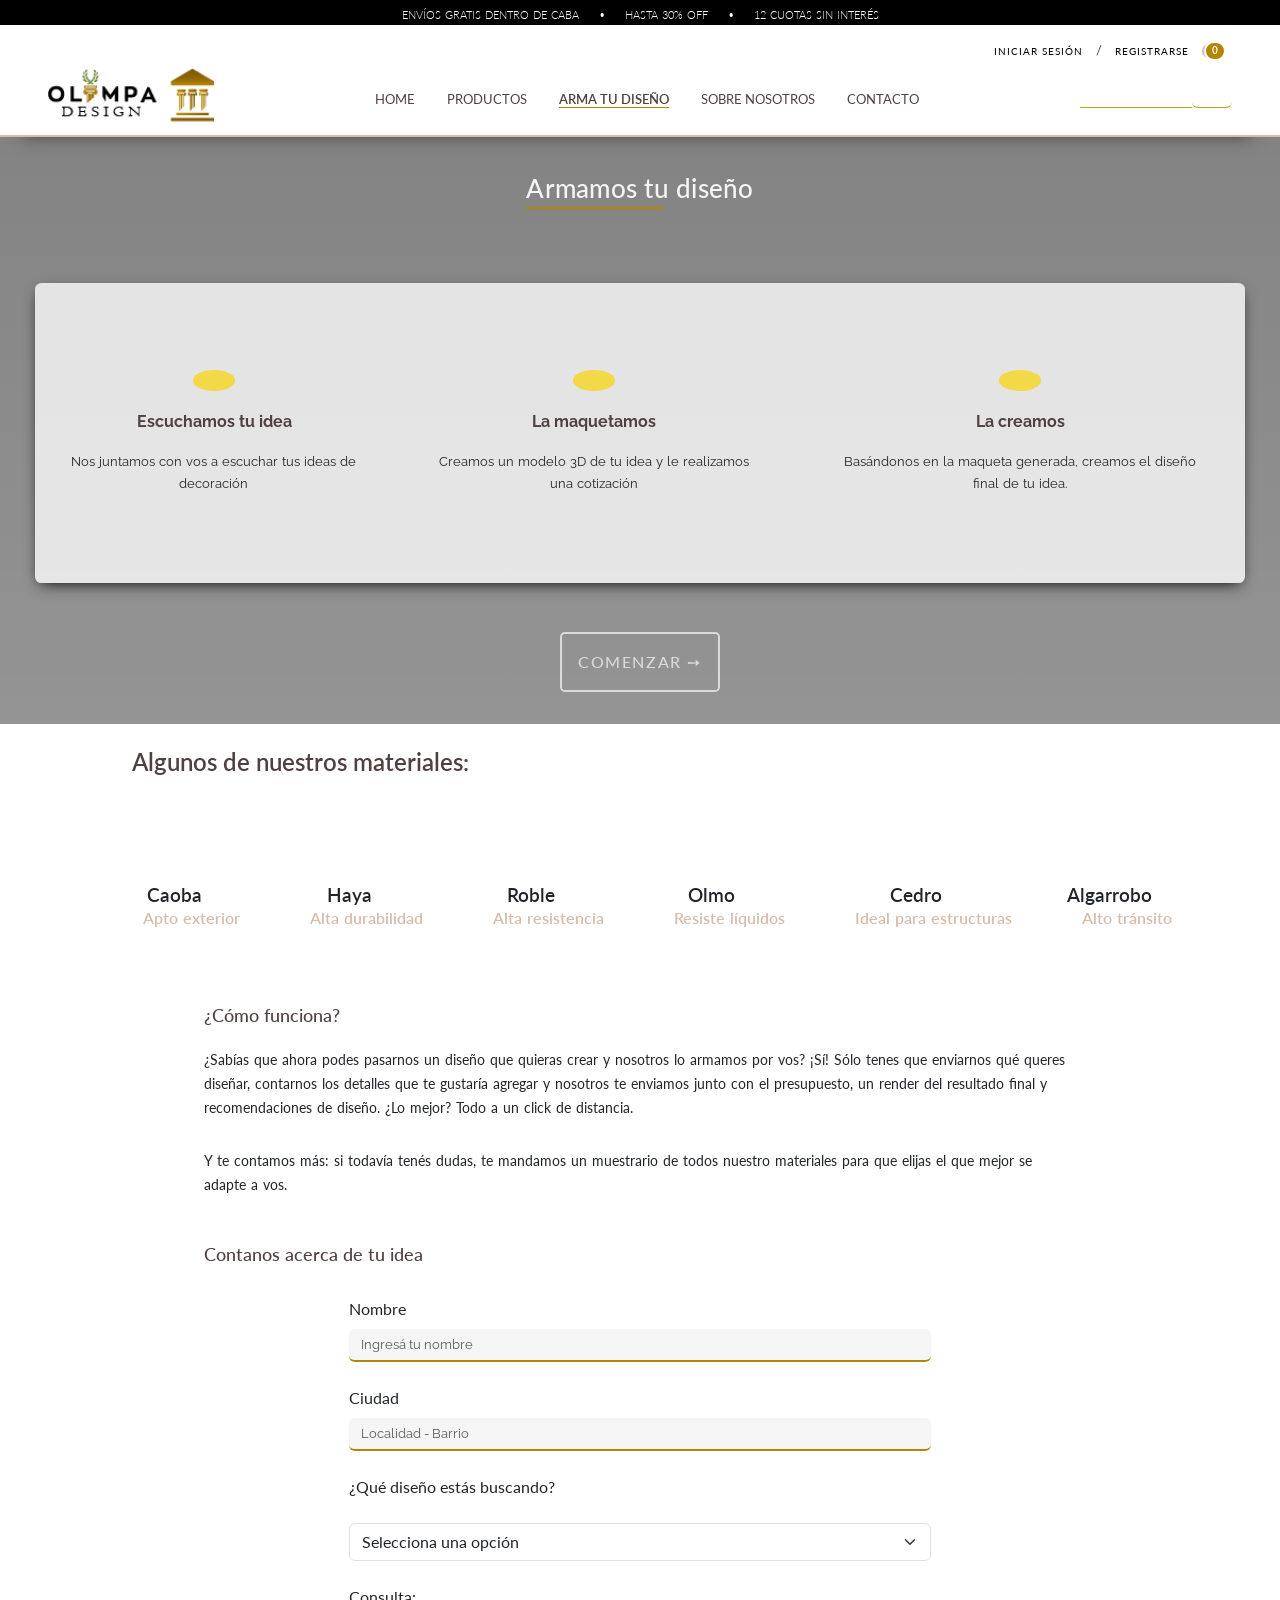
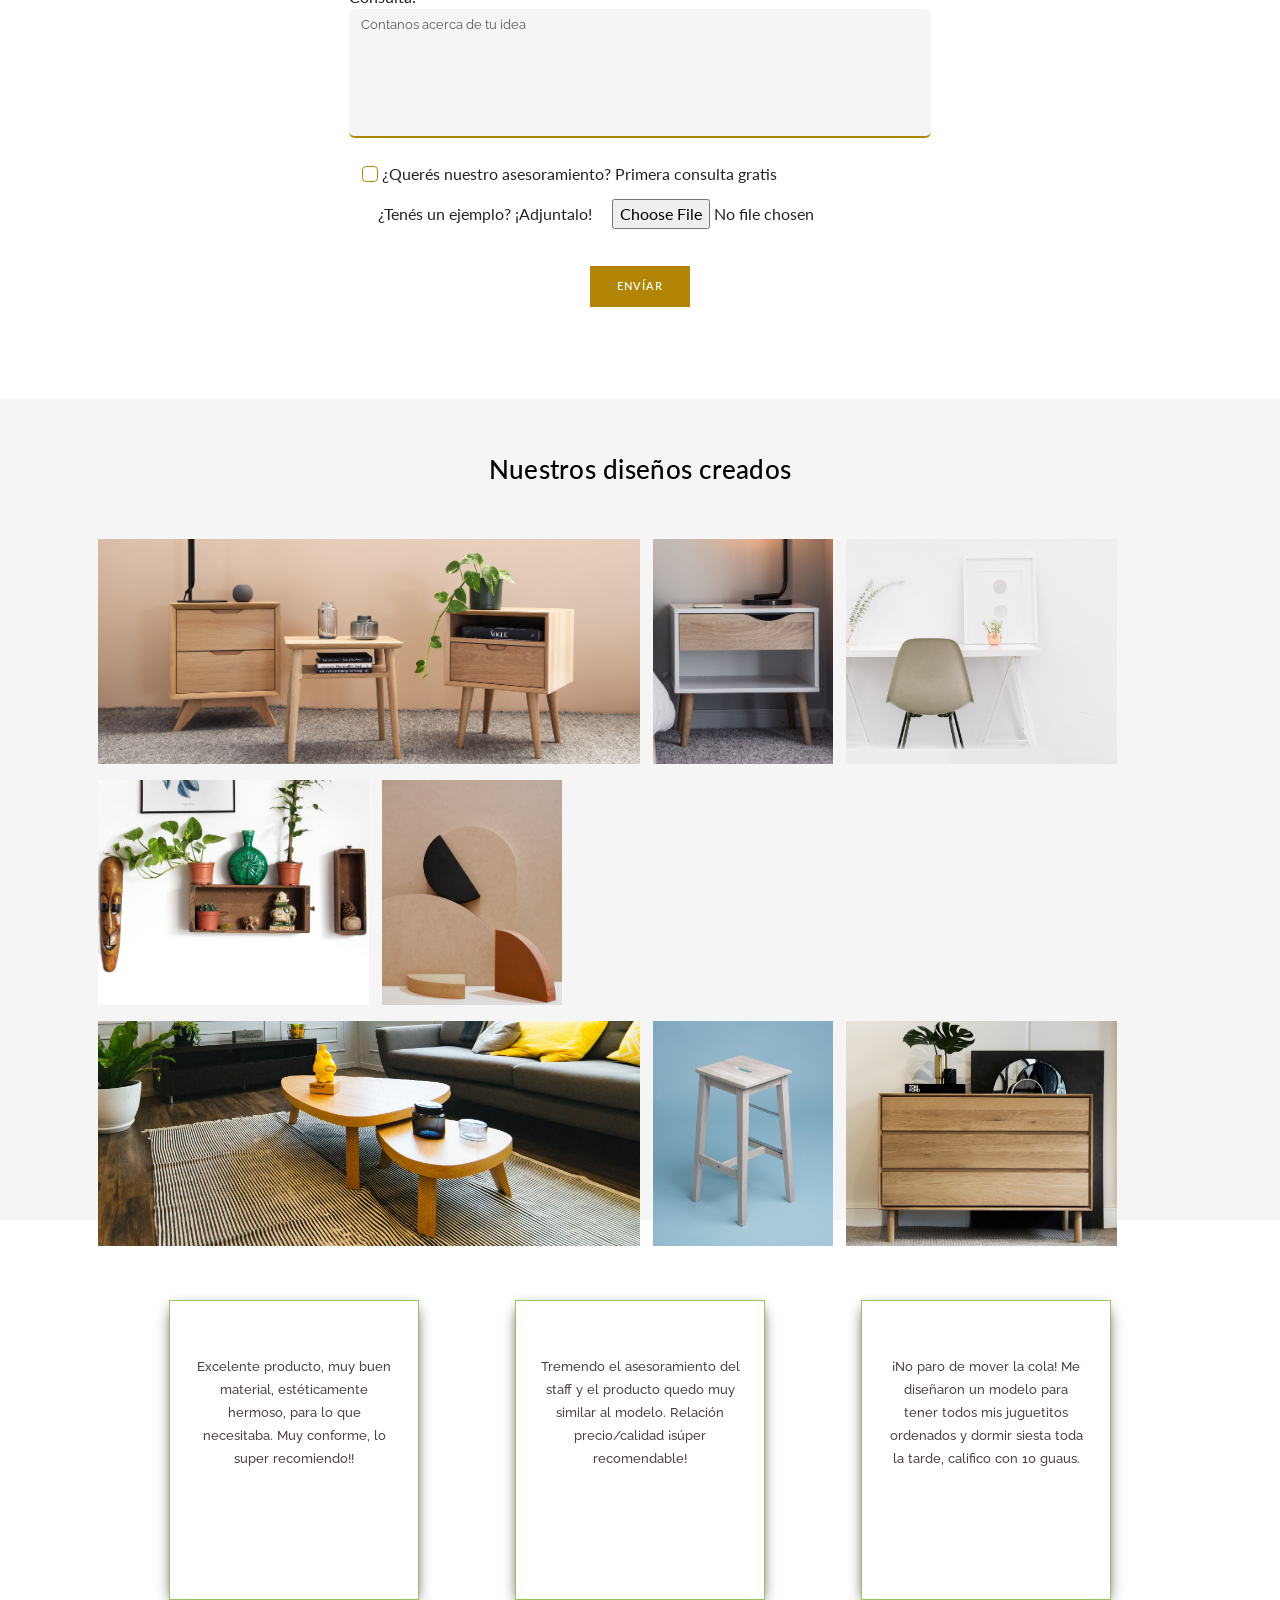
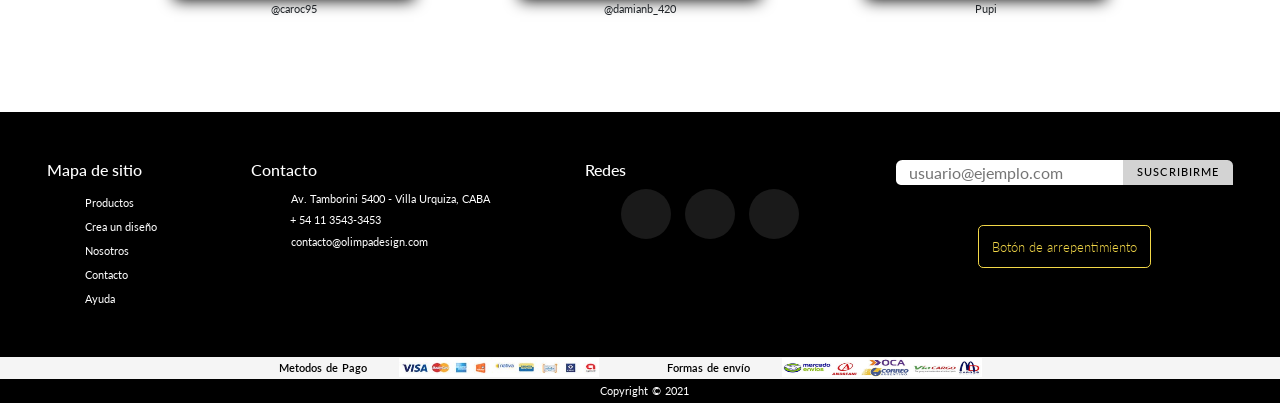
==== diseno.html @ 7f8022eb "creacion de repositorio" ====
<!DOCTYPE html>
<html lang="es">
<head>
    <meta charset="UTF-8">
    <meta http-equiv="X-UA-Compatible" content="IE=edge">

    <!-- Responsive -->
    <meta name="viewport" content="width=device-width, initial-scale=1">

    <!-- Title, description & SEO -->
    <title>Olimpa Design - Armá Tú Diseño</title>
    <link rel="icon" href="Images/icon.png">
    <meta name="description" content="Somos Olimpa Design, un emprendimiento dónde fabricamos muebles de diseño y decoración con distintos tipos de maderas. ¡Te asesoramos en la creación de espacios! ">
    <meta name="keywords" content="Decoración, muebles, hogar, diseño de interior, madera">

    <!-- CDNs, Icons, Emojis & JS -->
    <link href="https://cdn.jsdelivr.net/npm/bootstrap@5.0.2/dist/css/bootstrap.min.css" rel="stylesheet" integrity="sha384-EVSTQN3/azprG1Anm3QDgpJLIm9Nao0Yz1ztcQTwFspd3yD65VohhpuuCOmLASjC" crossorigin="anonymous">
    <script src="https://code.iconify.design/1/1.0.7/iconify.min.js"></script>
    <script src="https://use.fontawesome.com/249a6a1c93.js"></script>
    <link href="https://afeld.github.io/emoji-css/emoji.css" rel="stylesheet">

    <!-- CSS -->
    <link rel="stylesheet" href="css/main.css">
</head>

<body>

    <!-- HEADER -->
    <div class="scroll">
        <div class="banner banner__header">
            <i class="em em-zap" aria-role="presentation" aria-label="HIGH VOLTAGE SIGN"></i>
            <p><span>Envíos gratis dentro de CABA &nbsp &nbsp  •</span> &nbsp &nbsp Hasta 30% off  &nbsp &nbsp • &nbsp &nbsp  12 cuotas sin interés</p>
            <i class="em em-zap" aria-role="presentation" aria-label="HIGH VOLTAGE SIGN"></i>
        </div>
            <div>
                <div class="register__container banner__header">
                    <div class="registro">
                        <ul>
                            <li>
                                <a href="#" class="cuenta">Iniciar Sesión</a>
                            </li>
                            <li>
                                <span>/</span>
                            </li>
                            <li>
                                <a href="#" class="cuenta">Registrarse</a>
                            </li>
                            <li type="button" class="registro__button position-relative">
                                <div class="compras"> 
                                    <a href="404.html"><span class="iconify icon__cart" data-icon="fluent:cart-16-regular" data-inline="false"></span></a>
                                </div>
                                <span class="registro__badge badge rounded-pill badge__cart">
                                    0
                                </span>
                            </li>
                        </ul>
                    </div>
                </div>
            </div>
    </div> 
    
    <header> 
            <nav class="nav">
                <div class="menu--small">
                    <ul class="menu__list--sm">
                            <div class="hamburger__menu">
                                <input type="checkbox" class="toggler">
                                <div class="hamburger"><div></div></div>
                                <div class="menu">
                                    <div>
                                    <div>
                                        <ul>
                                        <li><a href="index.html">Home</a></li>
                                        <li><a href="productos.html">Productos</a></li>
                                        <li><a href="diseno.html">Armá tu diseño</a></li>
                                        <li><a href="sobrenosotros.html">Sobre Nosotros</a></li>
                                        <li><a href="contacto.html">Contacto</a></li>
                                        </ul>
                                    </div>
                                    </div>
                                </div>
                            </div>
                        <li>
                            <a href="index.html"><img src="images/logo.png" alt="Logo" class="logo"></a>
                        </li>
                        <li>
                            <ul class="menu__icons--end">
                                <li>
                                    <span class="iconify icon__search--ms icon" data-icon="feather:search" data-inline="false"></span>
                                </li>
                                <li>
                                    <a href="#"><span class="iconify icon__cart icon" data-icon="fluent:cart-16-regular" data-inline="false"></span></a>
                                </li>
                            </ul>
                        </li>
                    </ul>
                </div>
    
                <div class="menu--large">
                    <div class="menu__pages">
                        <div class="logo">
                            <a href="index.html"><img src="images/logo.png" alt="Logo" id="logo"></a>
                        </div>
                        <ul>
                            <li><a href="index.html">HOME</a></li>
                            <li class="submenu"><a href="productos.html">PRODUCTOS</a><span class="iconify arrow" data-icon="dashicons:arrow-down" data-inline="false"></span>
                                <ul class="submenu__pages">
                                    <li class="submenu--item"><a href="productos.html">Comedor</a></li>
                                    <li class="submenu--item"><a href="productos.html">Dormitorio</a></li>
                                    <li class="submenu--item"><a href="productos.html">Living</a></li>
                                    <li class="submenu--item"><a href="productos.html">Habitación</a></li>
                                    <li class="submenu--item"><a href="productos.html">Organizadores</a></li>
                                    <li class="submenu--item"><a href="productos.html">Decoración</a></li>
                                </ul></li>
                            </li>
                            <li><a href="diseno.html" class="menu__pages--active">ARMA TU DISEÑO</a></li>
                            <li><a href="sobrenosotros.html">SOBRE NOSOTROS</a>
                            <li><a href="contacto.html">CONTACTO</a></li>
                        </ul>
                        <div>
                            <form action="#" class="buscador">
                                <label for="buscador" hidden>Ingresa tu busqueda</label>
                                <input type="text" id="buscador" required>
                                <button type="submit" class="btn btn__forms">
                                    <span class="iconify icon__search" data-icon="feather:search" data-inline="false"></span>  
                                </button>
                            </form>
                        </div>
                    </div> 
                </div>  
            </nav>
    </header>   

<main>
    <!-- WHATSAPP ICON -->
    <a href="404.html"><span class="iconify whatsapp" data-icon="logos:whatsapp" data-inline="false" id="whatsapp"></span></a>

    <section class="diseno__section">
        <!-- <article class="armaTuDiseno">
            <i class="em em-heart_eyes_cat" aria-role="presentation" aria-label="SMILING CAT FACE WITH HEART-SHAPED EYES"></i> -->

            <!-- <i class="em em-tada" aria-role="presentation" aria-label="PARTY POPPER"></i> -->

        <article class="list__container">

            <h2>Armamos tu diseño</h2>
            <div class="list">
                <div class="list__card">
                    <div class="list__number"><span class="iconify" data-icon="icons8:idea"></span></div>
                    <h3>Escuchamos tu idea</h3>
                    <P>Nos juntamos con vos a escuchar tus ideas de decoración</P>
                </div>

                <div class="list__card">
                    <div class="list__number"><span class="iconify" data-icon="mdi:draw"></span></div>
                    <h3>La maquetamos</h3>
                    <p>Creamos un modelo 3D de tu idea y le realizamos una cotización</p>
                </div>

                <div class="list__card">
                    <div class="list__number"><span class="iconify" data-icon="jam:tools"></span></div>
                    <h3>La creamos</h3>
                    <p>Basándonos en la maqueta generada, creamos el diseño final de tu idea.</p>
                </div>
            </div>
            <a href="diseno.html" class="list__btn">Comenzar &#10137</a>
        </article>
        
        <!-- MATERIALES -->
        <article class="diseno__materiales">
            <div class="materiales__container">
                <h3>Algunos de nuestros materiales:</h3>
                <div class="maderas__container">
                    <div class="maderas__features">
                        <div class="madera" id="caoba"></div>
                        <p>Caoba</p>
                        <div class="features"><span class="iconify" data-icon="fluent:weather-hail-day-20-regular"></span><p>Apto exterior</p></div>
                    </div>

                    <div class="maderas__features">
                        <div class="madera" id="haya"></div>
                        <p>Haya</p>
                        <div class="features"><span class="iconify" data-icon="entypo:back-in-time"></span><p>Alta durabilidad</p></div>
                    </div>

                    <div class="maderas__features">
                        <div class="madera" id="roble"></div>
                        <p>Roble</p>
                        <div class="features"><span class="iconify" data-icon="carbon:windy-strong"></span><p>Alta resistencia</p></div>
                    </div>

                    <div class="maderas__features">
                        <div class="madera" id="olmo"></div>
                        <p>Olmo</p>
                        <div class="features"><span class="iconify" data-icon="mdi:water-check-outline"></span><p>Resiste líquidos</p></div>
                    </div>

                    <div class="maderas__features">
                        <div class="madera" id="cedro"></div>
                        <p>Cedro</p>
                        <div class="features"><span class="iconify" data-icon="ic:twotone-construction"></span><p>Ideal para estructuras</p></div>
                    </div>

                    <div class="maderas__features">
                        <div class="madera" id="algarrobo"></div>
                        <p>Algarrobo</p>
                        <div class="features"><span class="iconify" data-icon="ri:footprint-line"></span><p>Alto tránsito</p></div>
                    </div>
                </div>
            </div>
        </article>
        
        <!-- FORM -->
        <article class="diseno__article container-sm">
            <h3>¿Cómo funciona?</h3>
            <p>¿Sabías que ahora podes pasarnos un diseño que quieras crear y nosotros lo armamos por vos? ¡Sí! Sólo tenes que enviarnos qué queres diseñar, contarnos los detalles que te gustaría agregar y nosotros te enviamos junto con el presupuesto, un render del resultado final y recomendaciones de diseño. ¿Lo mejor? Todo a un click de distancia.</p>

            <p>Y te contamos más: si todavía tenés dudas, te mandamos un muestrario de todos nuestro materiales para que elijas el que mejor se adapte a vos.</p>

            <form class="diseno__form">
                <h3>Contanos acerca de tu idea</h3>
                <div class="diseno__container col-8">
                    <label for="nombre" class="diseno__label form-label">Nombre</label>
                    <input type="text" class="diseno__input form-control" id="nombre" placeholder="Ingresá tu nombre"> 
                </div>

                <div class="diseno__container col-8">
                    <label for="inputCity" class="diseno__label form-label">Ciudad</label>
                    <input type="text" class="diseno__input form-control" id="inputCity" placeholder="Localidad - Barrio">
                </div>

                <div class="diseno__container col-8">
                    ¿Qué diseño estás buscando?<br>
                    <!-- DESPLEGABLE -->
                    <label for="diseno" class="diseno__label form-label"></label>
                    <select name="diseno" class="form-select" id="select" > 
                        <option value="No" disabled selected>Selecciona una opción</option>
                        <option value="Mesa">Mesa</option>
                        <option value="Biblioteca">Biblioteca</option>
                        <option value="Respaldo">Respaldo de cama</option>
                        <option value="Cama">Base de cama</option>
                        <option value="Barra">Barra</option>
                        <option value="Escritorio">Escritorio</option>
                        <option value="Zapatero">Zapatero</option>
                        <option value="Decoracion">Decoración</option>
                        <option value="Otros">Otros</option>
                    </select>
                </div>

                <div class="diseno__container col-8">
                <label for="consulta" class="form__label">Consulta:</label> 
                <textarea name="consulta" class="diseno__input form-control" id="consulta" cols="4" rows="6" placeholder="Contanos acerca de tu idea"></textarea>
                </div>

                <div class="container__check">
                    <input class="diseno__check form-check-input" type="checkbox" id="gridCheck">
                    <label class="diseno__label form-check-label" for="gridCheck">
                        ¿Querés nuestro asesoramiento? Primera consulta gratis
                    </label> <br>
                    <label for="file" class="file">¿Tenés un ejemplo? ¡Adjuntalo!</label>
                    <input type="file" name="file" id="file" />
                    </label>
                </div>
                <button type="submit" class="btn__form">Envíar</button>
            </form>
        </article>

        <!-- GALERIA DE DISEÑOS -->
        <article class="design__gallery">
            <div class="container">
                <h2>Nuestros diseños creados</h2>
                <div class="row">
                    <div class="col-6 coldiseno" id="coldiseno1"> <a href="https://www.instagram.com/olimpa.design/">Ver proyecto</a></div>
                    <div class="col-2 coldiseno" id="coldiseno2"><a href="https://www.instagram.com/olimpa.design/">Ver proyecto</a></div>
                    <div class="col-3 coldiseno" id="coldiseno3"><a href="https://www.instagram.com/olimpa.design/">Ver proyecto</a></div>
                </div>
                <div class="row">
                    <div class="col-3 coldiseno" id="coldiseno4"><a href="https://www.instagram.com/olimpa.design/">Ver proyecto</a></div>
                    <div class="col-2 coldiseno" id="coldiseno5"><a href="https://www.instagram.com/olimpa.design/">Ver proyecto</a></div>
                    <div class="col-6 coldiseno" id="coldiseno6"><a href="https://www.instagram.com/olimpa.design/">Ver proyecto</a></div>
                </div>
                <div class="row">
                    <div class="col-6 coldiseno" id="coldiseno7"><a href="https://www.instagram.com/olimpa.design/">Ver proyecto</a></div>
                    <div class="col-2 coldiseno" id="coldiseno8"><a href="https://www.instagram.com/olimpa.design/">Ver proyecto</a></div>
                    <div class="col-3 coldiseno" id="coldiseno9"><a href="https://www.instagram.com/olimpa.design/">Ver proyecto</a></div>
                </div>
            </div>
        </article>

        <!-- TESTIMONIALS -->
        <div class="testimonials">
            <div class="testimonials__container">
                <span class="icon fa fa-quote-left"></span>
                <p class="testimonials__description">
                    Excelente producto, muy buen material, estéticamente hermoso, para lo que necesitaba. Muy conforme, lo super recomiendo!!
                </p>
                <div class="testimonials__content testimonial-content">
                    <div class="pic"><img src="https://images.unsplash.com/photo-1503185912284-5271ff81b9a8?ixid=MnwxMjA3fDB8MHxwaG90by1wYWdlfHx8fGVufDB8fHx8&ixlib=rb-1.2.1&auto=format&fit=crop&w=334&q=80" alt=""></div>
                    <p class="testimonials__title">@caroc95</p>
                </div>
            </div>

            <div class="testimonials__container">
                <span class="icon fa fa-quote-left"></span>
                <p class="testimonials__description">
                    Tremendo el asesoramiento del staff y el producto quedo muy similar al modelo. Relación precio/calidad ¡súper recomendable!
                </p>
                <div class="testimonials__content testimonial-content">
                    <div class="pic"><img src="https://images.unsplash.com/photo-1541647376583-8934aaf3448a?ixid=MnwxMjA3fDB8MHxzZWFyY2h8MTF8fHByb2ZpbGUlMjBwaG90b3xlbnwwfHwwfHw%3D&ixlib=rb-1.2.1&w=1000&q=80" alt=""></div>
                    <p class="testimonials__title">@damianb_420</p>
                </div>
            </div>

            <div class="testimonials__container">
                <span class="icon fa fa-quote-left"></span>
                <p class="testimonials__description">
                    ¡No paro de mover la cola! Me diseñaron un modelo para tener todos mis juguetitos ordenados y dormir siesta toda la tarde, califico con 10 guaus.
                </p>
                <div class="testimonials__content testimonial-content">
                    <div class="pic"><img src="https://images.unsplash.com/photo-1556229174-5e42a09e45af?ixid=MnwxMjA3fDB8MHxwaG90by1wYWdlfHx8fGVufDB8fHx8&ixlib=rb-1.2.1&auto=format&fit=crop&w=343&q=80" alt=""></div>
                    <p class="testimonials__title">Pupi</p>
                </div>
            </div>
        </div>
    </section>

    
</main>

<footer>
    <section class="footer">
        <div class="footer__subscription">
            <div class="footer__form">
                <label for="newsletter" hidden>Deja tu mail para suscribirte</label>
                <input type="email" id="newsletter" required placeholder="usuario@ejemplo.com">
                <button type="input" class="form__btn">Suscribirme</button>
            </div>
            <div class="arrepentimiento">
                <li><a href="404.html">Botón de arrepentimiento</a></li>
            </div>
        </div>
        
        <div class="redes">
            <h3>Redes</h3>
            <ul>
                <li><a href="https://www.facebook.com/Olimpiadesign/">
                    <span class="iconify redes__icon redes__icon--fb" data-icon="entypo-social:facebook" data-inline="false"></span>
                </a></li>
                <li><a href="https://www.instagram.com/olimpa.design/">
                    <span class="iconify redes__icon redes__icon--ig" data-icon="ant-design:instagram-filled" data-inline="false"></span>
                </a></li>
                <li><a href="https://ar.pinterest.com/olimpadesign"><span class="iconify redes__icon redes__icon--pn" data-icon="fa:pinterest-square" data-inline="false"></span></a></li>
            </ul>
        </div>
        
        <div class="contacto">
            <h3>Contacto</h3>
            <ul>
                <li><span class="iconify maps" data-icon="el:map-marker-alt"></span>Av. Tamborini 5400 - Villa Urquiza, CABA</li>
                <li><span class="iconify phone" data-icon="el:phone-alt"></span>+ 54 11 3543-3453</li> 
                <li><span class="iconify mail" data-icon="entypo:mail"></span>contacto@olimpadesign.com</li>  
            </ul>
        </div>
        
        <div class="mapa">
            <h3>Mapa de sitio</h3>
        
            <ul class="mapa__list">
                <li><span class="iconify chevron--right" data-icon="fa-solid:chevron-right"></span><a href="productos.html">Productos</a></li>
                <li><span class="iconify chevron--right" data-icon="fa-solid:chevron-right"></span><a href="diseno.html">Crea un diseño</a></li>
                <li><span class="iconify chevron--right" data-icon="fa-solid:chevron-right"></span><a href="sobrenosotros.html">Nosotros</a></li>
                <li><span class="iconify chevron--right" data-icon="fa-solid:chevron-right"></span><a href="contacto.html">Contacto</a></li>
                <li><span class="iconify chevron--right" data-icon="fa-solid:chevron-right"></span><a href="404.html">Ayuda</a></li>
            </ul>
        </div>
    </section>
    
    <div class="footer__payment">
        <p class="payment"> Metodos de Pago </p> 
        <img src="images/tarjetasfooter.png" alt="tarjetas" class="payment">
        <p class="ship"> Formas de envío </p>
        <img src="images/envio.jpg" alt="envios" class="ship">
    </div>
    
    <div class="copyright">
        <p>Copyright &copy; 2021</p>
    </div>
</footer>

</body>
</html>
---- css/main.css ----
@charset "UTF-8";
@import url("https://fonts.googleapis.com/css2?family=Raleway:wght@200;0,500;0,600;0,700&display=swap");
@import url("https://fonts.googleapis.com/css2?family=Lato:ital,wght@0,100;0,300;0,400;0,700;0,900;1,300&display=swap");
/* LETRAS */
/* COLORES */
/* CAROUSEL */
#slider {
  overflow: hidden;
}

#slider .carousel-indicators {
  top: 100%;
  transform: translateY(-100%);
}

#slider .figure {
  position: relative;
  width: 500%;
  margin: 0;
  left: -0%;
  animation: 20s slider infinite;
}

#slider .figure #carousel1 {
  width: 20%;
  float: left;
  height: 80vh;
  background: linear-gradient(rgba(0, 0, 0, 0.6), rgba(0, 0, 0, 0.8)), url(../images/carousel/carousel1.jpg) no-repeat center/cover;
}

#slider .figure #carousel1 h1 {
  font-size: 2.8vw;
  font-weight: 400;
  letter-spacing: .3rem;
  color: whitesmoke;
  position: absolute;
  top: 38%;
  left: 41%;
  transform: translateY(-50%) translateX(-50%);
  min-width: 80%;
}

#slider .figure #carousel1 p {
  color: whitesmoke;
  position: absolute;
  top: 25%;
  left: 41%;
  transform: translateY(-50%) translateX(-50%);
  min-width: 80%;
  font-size: .9rem;
  font-weight: 300;
  text-transform: uppercase;
  letter-spacing: .2rem;
  text-decoration: underline;
  text-underline-offset: .3em;
}

#slider .figure #carousel1 a, #slider .figure #carousel1 .register__container .registro ul li .compras, .register__container .registro ul li #slider .figure #carousel1 .compras {
  position: absolute;
  top: 73%;
  left: 9.7%;
  transform: translateY(-50%) translateX(-50%);
  margin-left: 1em;
  border-radius: .4em;
  text-shadow: 1px 1px 4px #000;
  line-height: 3.5em;
  width: 10em;
  height: 6em;
}

#slider .figure #carousel2 {
  width: 20%;
  float: left;
  height: 80vh;
  background: linear-gradient(rgba(0, 0, 0, 0.6), rgba(0, 0, 0, 0.7)), url(../images/carousel/carousel2.jpg) no-repeat center/cover;
}

#slider .figure #carousel2 h1 {
  font-size: 2.8vw;
  font-weight: 400;
  letter-spacing: .3rem;
  color: whitesmoke;
  position: absolute;
  top: 38%;
  left: 61%;
  transform: translateY(-50%) translateX(-50%);
  min-width: 80%;
}

#slider .figure #carousel2 p {
  color: whitesmoke;
  position: absolute;
  top: 25%;
  left: 61%;
  transform: translateY(-50%) translateX(-50%);
  min-width: 80%;
  font-size: .9rem;
  font-weight: 300;
  text-transform: uppercase;
  letter-spacing: .2rem;
  text-decoration: underline;
  text-underline-offset: .3em;
}

#slider .figure #carousel2 a, #slider .figure #carousel2 .register__container .registro ul li .compras, .register__container .registro ul li #slider .figure #carousel2 .compras {
  position: absolute;
  top: 73%;
  left: 29.7%;
  transform: translateY(-50%) translateX(-50%);
  margin-left: 1em;
  border-radius: .4em;
  text-shadow: 1px 1px 4px #000;
  line-height: 3.5em;
  width: 12em;
  height: 6em;
}

#slider .figure #carousel3 {
  width: 20%;
  float: left;
  height: 80vh;
  background: linear-gradient(rgba(0, 0, 0, 0.6), rgba(0, 0, 0, 0.7)), url(../images/carousel/carousel3.jpg) no-repeat center/cover;
}

#slider .figure #carousel3 h1 {
  font-size: 2.8vw;
  font-weight: 400;
  letter-spacing: .3rem;
  color: whitesmoke;
  position: absolute;
  top: 38%;
  left: 81%;
  transform: translateY(-50%) translateX(-50%);
  min-width: 80%;
}

#slider .figure #carousel3 p {
  color: whitesmoke;
  position: absolute;
  top: 25%;
  left: 81%;
  transform: translateY(-50%) translateX(-50%);
  min-width: 80%;
  font-size: .9rem;
  font-weight: 300;
  text-transform: uppercase;
  letter-spacing: .2rem;
  text-decoration: underline;
  text-underline-offset: .3em;
}

#slider .figure #carousel3 a, #slider .figure #carousel3 .register__container .registro ul li .compras, .register__container .registro ul li #slider .figure #carousel3 .compras {
  position: absolute;
  top: 73%;
  left: 49.7%;
  transform: translateY(-50%) translateX(-50%);
  margin-left: 1em;
  border-radius: .4em;
  text-shadow: 1px 1px 4px #000;
  line-height: 3.5em;
  width: 10em;
  height: 6em;
}

@keyframes slider {
  0% {
    left: 0;
  }
  20% {
    left: 0;
  }
  25% {
    left: -100%;
  }
  45% {
    left: -100%;
  }
  50% {
    left: -200%;
  }
  70% {
    left: -200%;
  }
}

/* HERO SMALL */
.hero--sm {
  position: relative;
  height: 60vh;
  background: linear-gradient(rgba(0, 0, 0, 0.5), rgba(0, 0, 0, 0.6)), url("../../images/cliente-diseno4.jpg") no-repeat center/cover;
  display: none;
}

.hero--sm h1 {
  font-size: 3.5vw;
  font-weight: 400;
  letter-spacing: .3rem;
  color: whitesmoke;
  position: absolute;
  top: 50%;
  left: 50%;
  transform: translateY(-50%) translateX(-50%);
  min-width: 80%;
}

.hero--sm p {
  color: whitesmoke;
  position: absolute;
  top: 36%;
  left: 50%;
  transform: translateY(-50%) translateX(-50%);
  min-width: 80%;
  font-size: 1.5;
  font-weight: 300;
  text-transform: uppercase;
  letter-spacing: .2rem;
  text-decoration: underline;
  text-underline-offset: .3em;
}

.hero--sm a, .hero--sm .register__container .registro ul li .compras, .register__container .registro ul li .hero--sm .compras {
  position: absolute;
  top: 73%;
  left: 23%;
  transform: translateY(-50%) translateX(-50%);
  margin-left: 1em;
  border-radius: .3em;
}

/* INFO HEADER */
.info {
  background-color: white;
  display: flex;
  flex-direction: row;
  justify-content: space-around;
  align-items: center;
  text-align: center;
  margin: 1em 5em 4em;
}

.info .info__container {
  display: flex;
  flex-flow: column;
  align-items: center;
  gap: .1em;
  position: relative;
}

.info .info__container .info__icon--support, .info .info__container .info__icon--home {
  color: #D8BCA8;
  width: 3.4em;
  height: 3.4em;
}

.info .info__container .info__icon--design {
  color: #D8BCA8;
  width: 2.6em;
  height: 2.7em;
  margin: .5em;
}

.info .info__container h3 {
  font-size: 1rem;
  font-weight: 600;
  letter-spacing: .03rem;
  text-transform: uppercase;
  margin: .6em;
}

.info .info__container p {
  font-family: "Raleway", sans-serif;
  font-size: .8rem;
  letter-spacing: .01rem;
  line-height: 1.5em;
  max-width: 80%;
}

.info .info__container--border:before {
  content: "";
  background: #D8BCA8;
  position: absolute;
  bottom: 0;
  left: 0;
  height: 85%;
  width: 1px;
}

.info .info__container--border:after {
  content: "";
  background: #D8BCA8;
  position: absolute;
  bottom: 0;
  right: 0;
  height: 85%;
  width: 1px;
}

/* CARROUSEL ESTILOS */
.estilos {
  background: whitesmoke;
}

.estilos h2 {
  position: relative;
}

.estilos h2::after {
  content: '';
  position: absolute;
  display: block;
  width: 70%;
  height: 2px;
  background: #B28604;
  bottom: 10;
  left: 0;
}

.estilos i {
  visibility: hidden;
}

.carousel__estilos {
  width: 100vw;
  display: flex;
  flex-flow: row;
  justify-content: space-evenly;
  padding: 3.5em 2%;
  /* SLIDERS */
  /* CAROUSEL IMAGENES */
  /* CAROUSEL TEXTOS */
}

.carousel__estilos .content {
  display: flex;
  flex-flow: row;
  justify-content: center;
  gap: 1.6em;
  animation: appear 500ms ease-in-out 0.3s both;
}

.carousel__estilos .carousel__img {
  width: 75px;
  height: 75px;
  border-radius: 50%;
}

.carousel__estilos .carousel__img:hover {
  cursor: pointer;
}

.carousel__estilos #carousel1__1 {
  background: url("https://i.pinimg.com/564x/9a/2f/33/9a2f3304710ca88dd63cc630dd43491a.jpg") no-repeat center/cover;
  position: relative;
}

.carousel__estilos #carousel1__2 {
  background: url("https://i.pinimg.com/564x/cd/8f/ff/cd8fff49b766ad4021d34a240d70d40d.jpg") no-repeat center/cover;
  position: relative;
}

.carousel__estilos #carousel1__3 {
  background: url("https://i.pinimg.com/564x/a2/6d/8f/a26d8f5a6c058635221dd09469088084.jpg") no-repeat center/cover;
  position: relative;
}

.carousel__estilos #carousel1__4 {
  background: url("https://i.pinimg.com/564x/16/dd/12/16dd122c4e2fe47242c89d2d6d065416.jpg") no-repeat center/cover;
  position: relative;
}

.carousel__estilos #carousel1__5 {
  background: url("https://i.pinimg.com/236x/2b/6c/47/2b6c4718c79772552671e4cffd8384e6.jpg") no-repeat center/cover;
  position: relative;
}

.carousel__estilos #carousel1__6 {
  background: url("https://i.pinimg.com/564x/5b/df/f1/5bdff12844df7680094b39ef1847fbf5.jpg") no-repeat center/cover;
  position: relative;
}

.carousel__estilos #carousel1__7 {
  background: url("https://i.pinimg.com/236x/e5/0b/00/e50b009d7662dd3234a405e18cd1d55b.jpg") no-repeat center/cover;
  position: relative;
}

.carousel__estilos .estilos__text {
  position: absolute;
  top: 0;
  left: 0;
  width: 100%;
  height: 100%;
  background: rgba(0, 0, 0, 0.3);
  color: white;
  letter-spacing: .05em;
  display: flex;
  flex-flow: column;
  align-items: center;
  justify-content: center;
  border-radius: 50%;
  font-weight: 400;
}

.carousel__estilos .estilos__text p {
  font-family: "Lato", sans-serif;
}

/* VER TODO */
.header {
  display: flex;
  flex: row wrap;
  justify-content: space-between;
  align-items: baseline;
  margin-bottom: -4em;
}

.header .header__emojis {
  margin: 3em 5em;
}

.header .header__emojis h2 {
  position: relative;
}

.header .header__emojis h2::after {
  content: '';
  position: absolute;
  display: block;
  width: 60%;
  height: 2px;
  background: #B2AA0D;
  bottom: 10;
  left: 0;
}

.header .more {
  margin: 1em 5.5em -1.5em 0;
}

.header .more a, .header .more .register__container .registro ul li .compras, .register__container .registro ul li .header .more .compras {
  font-family: "Raleway", sans-serif;
  display: inline-block;
  color: #4F4141;
  width: 100%;
  text-align: end;
  font-size: 1rem;
  border-bottom: 1px solid #B2AA0D;
}

.header .more span {
  color: #B2AA0D;
  font-weight: 700;
  font-size: 1.1rem;
}

/* PRODUCTOS */
.products {
  margin: 3em auto;
}

.products .products__gallery {
  display: grid;
  grid-template-columns: repeat(auto-fit, minmax(200px, 1fr));
  gap: 3em;
  margin: 4em 5.5em 6em;
}

.products .products__gallery .gallery__prod {
  display: flex;
  flex-flow: column;
  border-radius: .6em;
  overflow: hidden;
  box-shadow: 0 5px 15px -5px black;
  transition: 300ms ease-in-out;
  position: relative;
}

.products .products__gallery .gallery__prod .card__img {
  width: 100%;
  flex-basis: 200px;
  position: relative;
  overflow: hidden;
  transition: all ease-in-out 0.4s;
}

.products .products__gallery .gallery__prod .card__img .social {
  position: absolute;
  left: 0;
  bottom: 30px;
  right: 0;
  opacity: 0;
  transition: ease-in-out 0.3s;
  text-align: center;
}

.products .products__gallery .gallery__prod .card__img .social a, .products .products__gallery .gallery__prod .card__img .social .register__container .registro ul li .compras, .register__container .registro ul li .products .products__gallery .gallery__prod .card__img .social .compras {
  display: inline-flex;
  justify-content: center;
  align-items: center;
  color: #4F4141;
  background: rgba(255, 255, 255, 0.8);
  width: 36px;
  height: 36px;
  transition: color 0.3s;
  margin: 0 6px;
  border-radius: 4px;
  transition: ease-in-out 0.3s;
}

.products .products__gallery .gallery__prod .card__img .social a:hover, .products .products__gallery .gallery__prod .card__img .social .register__container .registro ul li .compras:hover, .register__container .registro ul li .products .products__gallery .gallery__prod .card__img .social .compras:hover {
  color: #151515;
  background: #F3D848;
}

.products .products__gallery .gallery__prod .card__img .social span {
  font-size: 18px;
  line-height: 0;
}

.products .products__gallery .gallery__prod .card__img:hover {
  transform: scale(1.1);
}

.products .products__gallery .gallery__prod #prod1 {
  background: url("../images/nlprod1.jpg") no-repeat center/cover;
}

.products .products__gallery .gallery__prod #prod2 {
  background: url("../images/nlprod2.jpg") no-repeat center/cover;
}

.products .products__gallery .gallery__prod #prod3 {
  background: url("../images/nlprod3.jpg") no-repeat 100% 90%/cover;
}

.products .products__gallery .gallery__prod #prod4 {
  background: url("../images/nlprod4.jpg") no-repeat center/cover;
}

.products .products__gallery .gallery__prod #prodprom1 {
  background: url("../images/pdprod1.jpg") no-repeat 100% 100%/cover;
}

.products .products__gallery .gallery__prod #prodprom2 {
  background: url("../images/pdprod2.jpg") no-repeat center/cover;
}

.products .products__gallery .gallery__prod #prodprom3 {
  background: url("../images/pdprod3.jpg") no-repeat center/cover;
}

.products .products__gallery .gallery__prod #prodprom4 {
  background: url("../images/pdprod4.jpg") no-repeat 100% 30%/cover;
}

.products .products__gallery .gallery__prod .card__text {
  display: flex;
  flex-flow: column;
  justify-content: space-between;
  align-items: center;
  gap: .7em;
  padding: .4em 0;
}

.products .products__gallery .gallery__prod .card__text h3 {
  font-size: 1.2rem;
  text-align: center;
  margin: .4em auto 0 auto;
}

.products .products__gallery .gallery__prod .card__text span {
  color: #DCC133;
  font-size: 1.3rem;
  font-weight: 600;
}

.products .products__gallery .gallery__prod:hover .social {
  opacity: 1;
  bottom: 15px;
}

/* ARMA TU DISEÑO - INDEX */
.diseno__content {
  display: flex;
  flex-flow: column nowrap;
  justify-content: space-between;
  align-items: center;
  margin: 2em auto;
  height: auto;
  width: 100%;
  background: url("https://i.pinimg.com/564x/c9/e4/c0/c9e4c0a1e98796560ada763fa7e2d22c.jpg");
  background-repeat: no-repeat;
  background-position: center 100%;
  background-size: cover;
  background-attachment: fixed;
  padding-bottom: 2em;
  gap: .5em;
}

.diseno__content h2 {
  color: #4F4141;
  margin-top: .8em;
  letter-spacing: .08rem;
  position: relative;
}

.diseno__content h2::after {
  content: '';
  position: absolute;
  display: block;
  width: 40%;
  height: 1px;
  background: #B28604;
  left: 0;
}

.diseno__content h3 {
  color: #B28604;
  margin: .5em;
  max-width: 60vw;
}

.diseno__content p {
  color: black;
  line-height: 1.5em;
  max-width: 60vw;
  font-family: "Raleway", sans-serif;
  font-size: .9rem;
  text-align: start;
  letter-spacing: .06em;
}

/* CATEGORÍAS */
.categories {
  display: grid;
  margin: 5% 1% 0;
  grid-template-columns: .5fr .5fr;
  grid-template-rows: 500px 500px;
}

.categories .card__category {
  position: relative;
  overflow: hidden;
}

.categories .card__category h3 {
  position: absolute;
  top: 10%;
  width: 100%;
  text-align: center;
  transform: translateY(-50%);
  text-shadow: 1px 1px 6px #000;
  font-family: "Raleway", sans-serif;
  color: white;
  font-size: 2.2rem;
  font-weight: 500;
  margin-bottom: 0;
  text-transform: uppercase;
}

.categories .card__category p {
  color: white;
  font-size: 1.1rem;
  font-weight: 300;
  letter-spacing: .06em;
  text-shadow: 1px 1px 3px #000;
  position: absolute;
  top: 40px;
  width: 100%;
  transform: translateY(-50%);
  line-height: 1.4rem;
  margin: 1em auto;
}

.categories .card__category img {
  width: 100%;
  height: 100%;
  transition: .6s;
}

.categories .card__category .category__text {
  position: absolute;
  top: 50%;
  width: 100%;
  text-align: center;
  z-index: 3;
  transform: translateY(-50%);
  color: white;
  opacity: 0;
  visibility: hidden;
  margin-top: 20px;
  line-height: 1.5rem;
  padding: 1em;
  transition: .3s all ease;
}

.categories .card__category .category__container:hover {
  filter: grayscale(70%);
}

.categories .card__category .category__container:hover img {
  transform: scale(1.1);
}

.categories .card__category .category__container:hover .category__text {
  margin-top: 0px;
  opacity: 1;
  visibility: visible;
}

/* SUSCRIPCIÓN */
.subscription {
  display: flex;
  flex-direction: row wrap;
  justify-content: space-evenly;
  background-color: black;
  text-align: right;
  margin-bottom: 5em;
  padding: 2em 0;
}

.subscription .subscription__img {
  background: url("https://images.unsplash.com/photo-1463995439889-6cc080aaf7dd?ixlib=rb-1.2.1&ixid=MnwxMjA3fDB8MHxwaG90by1wYWdlfHx8fGVufDB8fHx8&auto=format&fit=crop&w=667&q=80") no-repeat center/cover;
  width: 100%;
  max-width: 40vw;
}

.subscription .subscription__text {
  display: flex;
  flex-direction: column;
  align-items: center;
  gap: 1em;
  margin: 0 2em;
  color: white;
}

.subscription .subscription__text h3 {
  color: lightgray;
}

.subscription .subscription__text p {
  color: white;
}

.subscription .subscription__text p .bold {
  font-weight: 600;
}

.subscription .subscription__text .subscription__form {
  display: flex;
  flex-flow: row;
}

.subscription .subscription__text .subscription__form input {
  height: 1.6em;
  border: .15em solid white;
  border-top-left-radius: .4em;
  border-bottom-left-radius: .3em;
  overflow: hidden;
  padding: .3em .7em;
  outline: none;
  font-family: "Lato", sans-serif;
}

.subscription .subscription__text .italic {
  font-size: .7rem;
  font-family: "Raleway", sans-serif;
  font-style: italic;
}

/* MÉTODOS PAGO Y ENVÍO */
.methods {
  display: flex;
  flex-flow: row wrap;
  justify-content: space-evenly;
  align-items: center;
  margin: 3em 0;
}

.methods .methods__content {
  display: flex;
  flex-flow: column nowrap;
  align-items: center;
  justify-content: center;
  gap: 1em;
}

.methods .methods__content h3 {
  color: #608338;
  font-weight: 700;
  letter-spacing: .02rem;
}

.methods .methods__content p {
  font-size: .8rem;
}

.methods .methods__content img {
  width: 10em;
  margin: .5em 0;
}

/* SUBMENU */
.products__menu .products__menu--category {
  display: flex;
  flex-flow: row;
  justify-content: space-between;
  align-items: center;
  position: relative;
  padding: 0 5%;
  background-color: black;
  min-height: 40px;
  margin-bottom: 0;
}

.products__menu .products__menu--category .products__menu--item {
  padding: 1em 0;
}

.products__menu .products__menu--category .products__menu--item a, .products__menu .products__menu--category .products__menu--item .register__container .registro ul li .compras, .register__container .registro ul li .products__menu .products__menu--category .products__menu--item .compras {
  text-decoration: none;
  color: #FFCB00;
  font-size: .8rem;
}

.products__menu .products__menu--category .products__menu--item .products__submenu {
  display: none;
  background-color: #181818;
  position: absolute;
  top: 100%;
  left: 0;
  right: 0;
  min-height: 40px;
  z-index: 10;
}

.products__menu .products__menu--category .products__menu--item .products__submenu a, .products__menu .products__menu--category .products__menu--item .products__submenu .register__container .registro ul li .compras, .register__container .registro ul li .products__menu .products__menu--category .products__menu--item .products__submenu .compras {
  color: white;
  font-size: .8em;
}

.products__menu .products__menu--category .products__menu--item a:hover, .products__menu .products__menu--category .products__menu--item .register__container .registro ul li .compras:hover, .register__container .registro ul li .products__menu .products__menu--category .products__menu--item .compras:hover {
  color: #FFCB00;
}

.products__menu .products__menu--category .products__menu--item:hover > .products__submenu {
  display: flex;
  flex-flow: row wrap;
  justify-content: space-around;
  align-items: center;
}

/* HEADER Y ORDENAR POR */
.hero__products {
  position: relative;
  height: 50vh;
  background: linear-gradient(rgba(0, 0, 0, 0.5), rgba(0, 0, 0, 0.4)), url("../images/clientediseno4.jpg") no-repeat center/cover;
}

.products__header {
  margin: 1em 0;
}

.products__header h2 {
  letter-spacing: .2rem;
  text-align: center;
  position: relative;
}

.products__header h2::before {
  content: '';
  position: absolute;
  display: block;
  width: 20%;
  height: 1px;
  background: #B28604;
  left: 50%;
  bottom: 0;
  transform: translateX(-70%);
}

.products__header .orderby {
  font-family: "Lato", sans-serif;
  display: flex;
  flex-flow: row;
  justify-content: space-between;
  margin: 1em 2em 3em;
}

.products__header .orderby #orderby__form {
  border: 1.2px solid #D9A27B;
  border-radius: .5em;
  font-size: 1em;
  text-align: center;
  padding: .6em 0em .6em .5em;
  background: white;
}

.products__header .orderby .breadcrumb {
  margin-top: 1em;
}

.products__header .orderby .bc {
  color: #b37244;
}

.products__header .orderby .breadcrumb__item--active {
  color: #D9A27B;
}

/* PRODUCTOS */
.products__section {
  display: grid;
  grid-template-columns: repeat(auto-fit, minmax(200px, 1fr));
  gap: 4em;
  margin: 4em 5em;
}

.products__section .products__card {
  display: flex;
  flex-flow: column;
  border-radius: .5em;
  overflow: hidden;
  box-shadow: 0 0px 10px .1px lightgray;
  transition: 300ms ease-in-out;
  border-bottom: 3px solid #D9A27B;
  position: relative;
}

.products__section .products__card .products__image {
  width: 100%;
  flex-basis: 200px;
  position: relative;
  transition: all ease-in-out 0.4s;
}

.products__section .products__card .products__image .icons {
  position: absolute;
  left: 0;
  bottom: 30px;
  right: 0;
  opacity: 0;
  transition: ease-in-out 0.3s;
  text-align: center;
}

.products__section .products__card .products__image .icons a, .products__section .products__card .products__image .icons .register__container .registro ul li .compras, .register__container .registro ul li .products__section .products__card .products__image .icons .compras {
  display: inline-flex;
  justify-content: center;
  align-items: center;
  color: #4F4141;
  background: rgba(255, 255, 255, 0.8);
  width: 36px;
  height: 36px;
  transition: color 0.3s;
  margin: 0 6px;
  border-radius: 4px;
  transition: ease-in-out 0.3s;
}

.products__section .products__card .products__image .icons a:hover, .products__section .products__card .products__image .icons .register__container .registro ul li .compras:hover, .register__container .registro ul li .products__section .products__card .products__image .icons .compras:hover {
  color: #151515;
  background: #F3D848;
}

.products__section .products__card .products__image .icons span {
  font-size: 18px;
  line-height: 0;
}

.products__section .products__card .products__image:hover {
  transform: scale(1.1);
}

.products__section .products__card #prod1 {
  background: url("../images/productos/prod1.jpg") no-repeat 90% 80%/cover;
}

.products__section .products__card #prod2 {
  background: url("../images/productos/prod2.jpg") no-repeat center/cover;
}

.products__section .products__card #prod3 {
  background: url("../images/productos/prod3.jpg") no-repeat 100% 90%/cover;
}

.products__section .products__card #prod4 {
  background: url("../images/productos/prod4.jpg") no-repeat center/cover;
}

.products__section .products__card #prod5 {
  background: url("../images/productos/prod5.jpg") no-repeat 100% 100%/cover;
}

.products__section .products__card #prod6 {
  background: url("../images/productos/prod6.jpg") no-repeat center/cover;
}

.products__section .products__card #prod7 {
  background: url("../images/productos/prod7.jpg") no-repeat center/cover;
}

.products__section .products__card #prod8 {
  background: url("../images/productos/prod8.jpg") no-repeat 100% 30%/cover;
}

.products__section .products__card #prod9 {
  background: url("../images/productos/prod9.jpg") no-repeat 100% 30%/cover;
}

.products__section .products__card #prod10 {
  background: url("../images/productos/prod10.jpg") no-repeat 100% 30%/cover;
}

.products__section .products__card #prod11 {
  background: url("../images/productos/prod11.jpg") no-repeat 100% 30%/cover;
}

.products__section .products__card .products__text {
  display: flex;
  flex-flow: column;
  justify-content: space-between;
  align-items: center;
  gap: 1em;
  flex: 1;
  padding: 1.5em 1em;
  text-align: center;
  background-color: white;
}

.products__section .products__card .products__text h3 {
  font-size: 1.1em;
  line-height: 1.1em;
  font-weight: 600;
  color: #4F4141;
}

.products__section .products__card .products__text .products__sale {
  display: flex;
  flex-flow: row wrap;
  width: 100%;
  justify-content: space-around;
  align-items: center;
}

.products__section .products__card .products__text .products__sale .products__oldprice {
  font-family: "Raleway", sans-serif;
  text-decoration: line-through;
  color: #B28604;
  filter: saturate(0.53);
}

.products__section .products__card .products__text .products__sale .products__newprice {
  font-family: "Lato", sans-serif;
  font-size: 1.2rem;
  font-weight: 500;
  color: #FFCB00;
}

.products__section .products__card .products__text .products__span {
  color: #B28604;
  font-size: 1.2em;
  font-weight: 500;
}

.products__section .products__card:hover {
  transform: scale(1.05);
  box-shadow: 0 0px 15px 1px #FFCB00;
  box-shadow: 0 5px 15px -5px black;
}

.products__section .products__card:hover .icons {
  opacity: 1;
  bottom: 15px;
}

.products__section hr {
  width: 60%;
  margin: auto;
  border: 0,1px;
  border-style: solid;
  border-color: #77B255;
}

/* NAVEGACION DE PAGINA */
.page-link {
  color: #94C75B;
}

.page-link:hover {
  color: #94C75B;
}

/* RESPONSIVE */
@media only screen and (max-width: 370px) {
  .menu__list--sm li .menu__icons--end {
    display: none;
  }
}

/* HERO */
.hero__img {
  background: linear-gradient(rgba(0, 0, 0, 0.5), rgba(0, 0, 0, 0.7)), url("https://images.unsplash.com/photo-1557425529-b1ae9c141e7d?ixid=MnwxMjA3fDB8MHxwaG90by1wYWdlfHx8fGVufDB8fHx8&ixlib=rb-1.2.1&auto=format&fit=crop&w=750&q=80") no-repeat center/cover;
  height: 50vh;
}

.hero__img .header__emojis {
  position: absolute;
  top: 45%;
  left: 50%;
  transform: translateX(-50%);
}

.hero__img .header__emojis h2 {
  color: white;
  font-size: 2rem;
  letter-spacing: .2rem;
  font-weight: 500;
  text-shadow: 1px 1px 1px #000;
}

/* GENERAL STYLES */
span {
  text-align: center;
}

.aboutus {
  display: flex;
  flex-flow: column;
  align-items: center;
  justify-content: center;
  /* SECTIONS */
  /* ARTICLE 1 */
  /* ARTICLE 2 */
  /* ARTICLE 3 */
}

.aboutus h3 {
  text-align: center;
}

.aboutus .aboutus__text {
  margin: 0;
  width: 40%;
  min-width: 300px;
  line-height: 2em;
  font-family: "Raleway", sans-serif;
  font-size: .8rem;
  font-weight: 500;
}

.aboutus .aboutus__text2 {
  margin: 2em;
  line-height: 2em;
  font-family: "Raleway", sans-serif;
  font-size: .8rem;
  font-weight: 500;
}

.aboutus .aboutus__img {
  width: 35vw;
  min-width: 320px;
  height: 700px;
  max-height: 70vh;
  border-radius: 5%;
}

.aboutus .aboutus__article {
  display: flex;
  flex-flow: column;
  justify-content: space-evenly;
  align-items: center;
  margin: 1.8em 0;
}

.aboutus .aboutus__article h3 {
  align-self: center;
  font-size: 1.6rem;
  margin-left: 8em;
  margin-bottom: -2em;
}

.aboutus .aboutus__article h3::after {
  content: '';
  position: absolute;
  display: block;
  width: 40%;
  height: 2px;
  background: #B28604;
}

.aboutus .aboutus__article .aboutus__container {
  display: flex;
  justify-content: space-around;
  align-items: center;
  margin-top: 2em;
}

.aboutus .aboutus__article2 {
  display: flex;
  flex-flow: column;
  justify-content: space-evenly;
  align-items: center;
  margin: 1.8em 0;
}

.aboutus .aboutus__article2 h3 {
  width: 40%;
  text-align: end;
  align-self: baseline;
  font-size: 1.6rem;
  margin-bottom: -2em;
}

.aboutus .aboutus__article2 h3::after {
  content: '';
  position: absolute;
  left: 0;
  display: block;
  width: 40%;
  height: 2px;
  background: #B28604;
}

.aboutus .aboutus__article2 .aboutus__container2 {
  display: flex;
  flex-flow: row-reverse wrap-reverse;
  justify-content: space-around;
  align-items: center;
  margin-top: 2em;
}

.aboutus .aboutus__article3 {
  margin: 4em auto 6em;
  display: flex;
  flex-flow: column;
  justify-content: center;
  max-width: 77%;
}

.aboutus .aboutus__article3 h3 {
  align-self: center;
  font-size: 1.6rem;
}

.aboutus .aboutus__article3 h3::after {
  content: '';
  position: absolute;
  display: block;
  width: 19%;
  height: 2px;
  background: #B28604;
}

.aboutus .aboutus__article3 .aboutus__text2 {
  margin-top: 1em;
  max-width: 95%;
  line-height: 2.2em;
  font-family: "Raleway", sans-serif;
  font-size: .8rem;
  font-weight: 500;
}

/* IMAGES */
#aboutus__img1 {
  background: url("../images/us-couple.jpg") no-repeat 50% 100%/cover;
}

#aboutus__img2 {
  background: url("../images/oli.png") no-repeat center/cover;
}

/* FOTOS GALLERY */
.container {
  height: 50vh;
  margin-bottom: 20em;
}

.container .row {
  height: 80%;
  margin: 1em;
}

.container .row div {
  position: relative;
}

.container .row div:hover {
  filter: saturate(0%);
  filter: hue-rotate(50%);
}

.container .row div:hover a, .container .row div:hover .register__container .registro ul li .compras, .register__container .registro ul li .container .row div:hover .compras {
  display: block;
  position: absolute;
  color: white;
  background-color: #B28604;
  text-decoration: none;
}

.container .col-6 {
  margin-right: .8em;
}

.container .col-6 a, .container .col-6 .register__container .registro ul li .compras, .register__container .registro ul li .container .col-6 .compras {
  display: none;
  position: absolute;
  top: 40%;
  left: 40%;
  color: white;
  padding: 1em;
  text-decoration: none;
}

.container .col-2 {
  margin-right: .8em;
}

.container .col-2 a, .container .col-2 .register__container .registro ul li .compras, .register__container .registro ul li .container .col-2 .compras {
  display: none;
  position: absolute;
  top: 45%;
  left: 16%;
  color: white;
  padding: .5em;
  text-decoration: none;
}

.container .col-3 {
  margin-right: .8em;
}

.container .col-3 a, .container .col-3 .register__container .registro ul li .compras, .register__container .registro ul li .container .col-3 .compras {
  display: none;
  position: absolute;
  top: 45%;
  left: 26%;
  color: white;
  padding: .5em;
  text-decoration: none;
  margin-right: .8em;
}

.container #colim1 {
  background: url("https://http2.mlstatic.com/D_NQ_NP_920736-MLA32287165565_092019-O.webp") no-repeat 100% 80%/cover;
  height: 100%;
}

.container #colim2 {
  background: url("../images/prod.jpg") no-repeat center/cover;
  height: 100%;
}

.container #colim3 {
  background: url("../images/pdprod1.jpg") no-repeat 100%/cover;
  height: 100%;
}

.container #colim4 {
  background: url("../images/pd-prod3.jpg") no-repeat center/cover;
  height: 100%;
}

.container #colim5 {
  background: url("../images/us-pic4.jpg") no-repeat center/cover;
  height: 100%;
}

.container #colim6 {
  background: url("https://http2.mlstatic.com/D_NQ_NP_997887-MLA32287092500_092019-O.webp") no-repeat center/cover;
  height: 100%;
}

/* RESPONSIVE */
@media only screen and (max-width: 699px) {
  .aboutus__gallery {
    display: none;
  }
  .hidden {
    display: none;
  }
}

@media only screen and (max-width: 990px) {
  .aboutus__img {
    margin: 1.5em;
  }
  .aboutus__container {
    flex-flow: column;
    padding-top: 3em;
  }
  .aboutus__container2 .aboutus__text {
    margin-top: 4em;
  }
}

.contact {
  display: flex;
  flex-flow: column;
  background: url("../images/cliente-diseno6.jpg");
  background-size: cover;
  width: 100%;
  filter: grayscale(60%);
  /* FORM */
}

.contact h2 {
  margin: 1.5em 0 .5em;
  color: whitesmoke;
  font-weight: 600;
}

.contact h2::after {
  content: '';
  position: absolute;
  display: block;
  width: 200px;
  height: 2px;
  background: #B28604;
  left: 47%;
  transform: translateX(-50%);
}

.contact .contact__text {
  font-size: .9em;
  text-align: center;
  color: whitesmoke;
  margin: 0 1em;
}

.contact .contact__container {
  display: flex;
  align-items: center;
  margin: 0 3em;
  gap: 8%;
}

.contact .contact__container .contact__form {
  display: flex;
  flex-flow: column;
  justify-content: center;
  align-content: center;
  margin: 3em 0 3em 4em;
  padding: 2em;
  min-width: 40%;
  background-color: white;
}

.contact .contact__container .contact__form .form__label {
  font-family: "Raleway", sans-serif;
  font-size: .9em;
  margin: .6em 0;
}

.contact .contact__container .contact__form .form__input {
  font-family: "Raleway", sans-serif;
  font-size: .8em;
  padding: .3em;
  border: none;
  border-bottom: 2px solid #B28604;
  background-color: whitesmoke;
}

.contact .contact__container .contact__form .form__input:focus {
  outline: #FFCB00;
}

.contact .contact__container .contact__form .form__flex {
  display: flex;
  flex-flow: row wrap;
  align-items: center;
  gap: 1em;
}

.contact .contact__container .contact__info {
  display: flex;
  flex-flow: column;
  align-items: baseline;
  justify-items: center;
  gap: 2em;
  background-color: black;
  opacity: 0.7;
  min-width: 300px;
}

.contact .contact__container .contact__info .contact__box {
  display: flex;
  padding: 1em 2em;
}

.contact .contact__container .contact__info .contact__box .box {
  padding: 1rem 0;
  display: flex;
  gap: 1.4em;
}

.contact .contact__container .contact__info .contact__box .box .contact__icon {
  display: flex;
  align-items: center;
  justify-content: center;
  min-width: 3rem;
  height: 3rem;
  background: #FFCB00;
  border-radius: 50%;
  font-size: 1.3rem;
  color: white;
}

.contact .contact__container .contact__info .contact__box .box .contact__text {
  display: flex;
  flex-flow: column;
  justify-content: baseline;
}

.contact .contact__container .contact__info .contact__box .box .contact__text span {
  font-size: 1.2rem;
  color: #FFCB00;
  font-weight: 700;
  letter-spacing: .03rem;
  text-align: start;
}

.contact .contact__container .contact__info .contact__box .box .contact__text p {
  text-align: start;
  line-height: 1.5em;
  min-width: 80%;
}

@media only screen and (max-width: 850px) {
  .contact__container {
    flex-direction: column;
  }
  .contact__container .contact__form {
    width: 85%;
  }
  .contact__container .contact__info {
    width: 70%;
  }
}

@media only screen and (max-width: 1000px) {
  .contact__form {
    width: 60%;
  }
  .contact__info {
    width: 100vw;
  }
  input[type=checkbox] {
    margin: 1em 0;
  }
}

/* GENERAL STYLES */
.diseno__section {
  display: flex;
  flex-flow: column;
  align-items: center;
}

.diseno__section .list__container h2 {
  position: relative;
  color: whitesmoke;
  margin-bottom: 1em;
}

.diseno__section .list__container h2::after {
  content: '';
  position: absolute;
  display: block;
  width: 60%;
  height: 2px;
  background: #B28604;
  left: 0;
}

.diseno__section .list__container p {
  margin-bottom: .8em;
}

/* LISTA */
.list__container {
  display: flex;
  flex-flow: column;
  align-items: center;
  gap: 1.6em;
  background: linear-gradient(rgba(0, 0, 0, 0.5), rgba(0, 0, 0, 0.4)), url("https://s3.envato.com/files/258735335/IMG_1807-1334.jpg");
  background-size: cover;
  background-attachment: fixed;
  width: 100%;
  height: auto;
  padding: 2em;
}

.list__container .list {
  display: flex;
  flex-flow: row;
  justify-content: center;
  align-items: center;
  background: rgba(255, 255, 255, 0.774);
  border-radius: .4em;
  box-shadow: 0 5px 15px -5px black;
  margin: 1.5rem 0;
  height: 300px;
}

.list__container .list .list__card {
  display: flex;
  flex-flow: column;
  align-items: center;
  justify-content: center;
  gap: .7em;
}

.list__container .list .list__card .list__number {
  font-family: "Raleway", sans-serif;
  background: #F3D848;
  padding: .5em 1em;
  margin: .5em 0;
  border-radius: 50%;
  color: white;
  font-weight: 700;
  font-size: 1.3rem;
}

.list__container .list .list__card h3 {
  font-family: "Raleway", sans-serif;
  font-size: 1rem;
  font-weight: 700;
}

.list__container .list .list__card .iconify {
  width: 70px;
  height: auto;
  color: white;
}

.list__container .list .list__card p {
  font-family: "Raleway", sans-serif;
  font-size: .8rem;
  text-align: center;
  line-height: 1.4rem;
  max-width: 80%;
}

/* FORM DISENO */
.diseno__article {
  display: flex;
  flex-flow: column;
  justify-content: center;
  margin: 3em auto;
  width: 70%;
}

.diseno__article P {
  font-size: .9rem;
  line-height: 1.5rem;
  margin: 1em 0;
}

.diseno__article .diseno__form {
  display: flex;
  flex-flow: column;
  align-items: center;
  margin: 2em 0;
  gap: 1.5em;
}

.diseno__article .diseno__form h3 {
  align-self: flex-start;
}

.diseno__article .diseno__form .diseno__container {
  justify-content: center;
  align-items: center;
}

.diseno__article .diseno__form .diseno__container .diseno__input {
  font-family: "Raleway", sans-serif;
  font-size: .8rem;
  border: none;
  background: whitesmoke;
  border-bottom: 2px solid #B28604;
}

.diseno__article .diseno__form .container__check {
  display: inline-block;
  align-self: center;
  gap: 1em;
}

.diseno__article .diseno__form .container__check .diseno__check {
  border: 1px solid #B28604;
}

.diseno__article .diseno__form .file {
  margin: 1em;
}

.diseno__article .diseno__form .btn__form {
  display: inline-block;
  align-self: center;
  margin-top: 0;
  padding: 1em;
  border: none;
  width: 100%;
  border: 1px solid #B28604;
}

/* MATERIALES */
.diseno__materiales {
  display: flex;
  flex-flow: row wrap;
  justify-content: space-around;
  align-items: baseline;
  width: 100%;
  background: linear-gradient(rgba(255, 255, 255, 0.768), rgba(255, 255, 255, 0.439)), url("https://wallpaperaccess.com/full/6325358.jpg") no-repeat center 40%/cover;
}

.diseno__materiales h3 {
  margin: 1em;
  font-weight: 600;
  font-size: 1.5rem;
}

.diseno__materiales .maderas__container {
  display: flex;
  flex-flow: row;
  justify-content: center;
  gap: 2.2em;
  margin: 2em 0;
}

.diseno__materiales .maderas__container .maderas__features {
  display: flex;
  flex-flow: column;
  align-items: center;
  gap: .5em;
}

.diseno__materiales .maderas__container .maderas__features .madera {
  height: 70px;
  width: 70px;
  border-radius: 50%;
}

.diseno__materiales .maderas__container .maderas__features p {
  font-size: 1.2rem;
  font-weight: 600;
  margin-bottom: 0;
}

.diseno__materiales .maderas__container .maderas__features .features {
  display: flex;
  align-items: center;
  gap: .3em;
  color: #D8BCA8;
}

.diseno__materiales .maderas__container .maderas__features .features .iconify {
  width: 30px;
}

.diseno__materiales .maderas__container .maderas__features .features p {
  font-size: 1rem;
  font-weight: 600;
  margin-bottom: 0;
}

.diseno__materiales .maderas__container #caoba {
  background: url("https://upload.wikimedia.org/wikipedia/commons/3/34/Swietenia_macrophylla_wood.jpg");
}

.diseno__materiales .maderas__container #haya {
  background: url("https://www.esteba.com/207332-large_default/haya-vaporizada-c-v-seca-27mm-238.jpg");
}

.diseno__materiales .maderas__container #roble {
  background: url("https://www.forestalmaderero.com/wp-content/uploads/2019/07/roble-rojo-americano.jpg");
}

.diseno__materiales .maderas__container #olmo {
  background: url("https://comerciallyb.cl/images/stories/virtuemart/product/olmo.jpg") center;
}

.diseno__materiales .maderas__container #cedro {
  background: url("https://image.shutterstock.com/image-photo/background-texture-ash-wood-on-600w-1936384099.jpg");
}

.diseno__materiales .maderas__container #algarrobo {
  background: url("http://infomadera.net/incs/framew/thumbnail.php?x=200&image=maderas/img1_290.jpg");
}

/* GALERIA DISENO */
.design__gallery {
  background: whitesmoke;
  width: 100%;
}

.design__gallery .container h2 {
  color: black;
  margin: 2em 0;
}

.design__gallery .container .row {
  height: 50%;
}

.design__gallery .container #coldiseno1 {
  background: url("../images/gallery/disenogallery1.jpg") no-repeat center/cover;
  height: 100%;
}

.design__gallery .container #coldiseno2 {
  background: url("../images/gallery/disenogallery2.jpg") no-repeat center/cover;
  height: 100%;
}

.design__gallery .container #coldiseno3 {
  background: url("../images/pdprod1.jpg") no-repeat 100%/cover;
  height: 100%;
}

.design__gallery .container #coldiseno4 {
  background: url("../images/gallery/disenogallery4.jpg") no-repeat center/cover;
  height: 100%;
}

.design__gallery .container #coldiseno5 {
  background: url("../images/prod.jpg") no-repeat center/cover;
  height: 100%;
}

.design__gallery .container #coldiseno6 {
  background: url("https://http2.mlstatic.com/D_NQ_NP_997887-MLA32287092500_092019-O.webp") no-repeat center/cover;
  height: 100%;
}

.design__gallery .container #coldiseno7 {
  background: url("../images/gallery/disenogallery7.jpg") no-repeat center/cover;
  height: 100%;
}

.design__gallery .container #coldiseno8 {
  background: url("../images/gallery/disenogallery8.jpg") no-repeat center/cover;
  height: 100%;
}

.design__gallery .container #coldiseno9 {
  background: url("../images/gallery/disenogallery9.jpg") no-repeat center/cover;
  height: 100%;
}

/* OPINIONES */
.testimonials {
  text-align: center;
  margin: 5em 0 7em;
  gap: 6em;
  display: flex;
  flex-flow: row wrap;
  justify-content: center;
}

.testimonials .testimonials__container {
  width: 250px;
  height: 300px;
  padding: 1em 1.5em 1em;
  border: 1px solid #94C75B;
  box-shadow: 0 5px 15px -5px black;
}

.testimonials .testimonials__container .icon {
  display: inline-block;
  font-size: 4em;
  color: #94C75B;
  margin-bottom: .5em;
  opacity: 0.6;
}

.testimonials .testimonials__container .testimonials__description {
  font-family: "Raleway", sans-serif;
  font-size: .8rem;
  font-weight: 500;
  color: #4F4141;
  line-height: 1.8em;
  margin-bottom: 2em;
}

.testimonials .testimonials__container .testimonial-content {
  width: 100%;
}

.testimonials .testimonials__container .testimonial-content .pic {
  height: 100px;
  display: inline-block;
  border: 2px solid white;
  border-radius: 50%;
  box-shadow: 0 0 2px 2px #608338;
  overflow: hidden;
  box-shadow: 0 5px 15px -5px black;
}

.testimonials .testimonials__container .testimonial-content .pic img {
  width: 100px;
  height: auto;
}

.testimonials .testimonials__container .testimonial-content .pic .testimonials__title {
  color: black;
}

.testimonials .testimonials__container .testimonial-content .title {
  font-size: 1rem;
  font-weight: 600;
  color: white;
  text-transform: capitalize;
  margin: 0 0 5px 0;
}

.body__error {
  background: url("https://images.unsplash.com/photo-1566041510394-cf7c8fe21800?ixid=MnwxMjA3fDB8MHxwaG90by1wYWdlfHx8fGVufDB8fHx8&ixlib=rb-1.2.1&auto=format&fit=crop&w=334&q=80") no-repeat center/cover;
}

.body__error .error {
  height: 100vh;
  display: flex;
  justify-content: space-evenly;
  align-items: center;
  font-family: "Lato", sans-serif;
  margin: auto 13em;
  /* ANIMACIONES */
}

.body__error .error .text__error {
  display: flex;
  flex-flow: column;
  align-items: center;
  gap: 1em;
  width: 70%;
}

.body__error .error .text__error .text__number {
  font-size: 10rem;
  font-family: "Raleway", sans-serif;
  font-weight: 900;
  background: url("https://i.pinimg.com/736x/ba/e4/fb/bae4fb26f3ebbb4f8cdb592b2f9863c7.jpg") center no-repeat;
  -webkit-text-fill-color: transparent;
  -webkit-background-clip: text;
  margin-top: -50px;
}

.body__error .error .text__error p {
  font-weight: 500;
  letter-spacing: 2px;
  color: black;
  font-size: 1rem;
  line-height: 1.5rem;
  min-width: 200px;
}

.body__error .error .text__error .error__btn {
  color: #B28604;
  text-decoration: underline;
  text-underline-offset: .8em;
  font-weight: 600;
  text-transform: uppercase;
  letter-spacing: .1em;
  padding: .8em;
  min-width: 200px;
  transition: 0.3s;
  outline: none;
}

.body__error .error .text__error .error__btn:hover {
  color: #B2AA0D;
}

.body__error .error__img {
  width: 20%;
  display: flex;
  flex-flow: column;
  justify-content: center;
  align-items: center;
}

.body__error .error__img .ovni {
  position: relative;
  width: 300px;
  display: block;
  animation: animate 2s linear infinite alternate;
}

.body__error .error__img .mueble {
  position: absolute;
  width: 120px;
  bottom: 180px;
  animation: animate__mueble 2s linear infinite alternate;
}

@keyframes animate {
  0% {
    transform: translateX(5%);
  }
  100% {
    transform: translateX(-5%);
  }
}

@keyframes animate__mueble {
  0% {
    transform: rotate(3deg);
  }
  100% {
    transform: rotate(-3deg);
  }
}

/* RESPONSIVE */
@media only screen and (max-width: 1100px) {
  .error__img {
    visibility: hidden;
  }
}

header {
  position: sticky;
  top: 0;
  background: rgba(255, 255, 255, 0.774);
  box-shadow: -3px 25px 17px -26px rgba(0, 0, 0, 0.51);
  -webkit-box-shadow: -3px 25px 17px -26px rgba(0, 0, 0, 0.51);
  -moz-box-shadow: -3px 25px 17px -26px rgba(0, 0, 0, 0.51);
  z-index: 100;
  transition: all 0.5s;
  /* MENU LARGE */
  /* MENU SMALL */
}

header .nav {
  display: inline-block;
  width: 100%;
}

header .menu--large {
  /* PAGES SECTION */
  /* SUBMENU */
}

header .menu--large .menu__pages {
  display: flex;
  flex-direction: row;
  justify-content: space-between;
  align-items: center;
  border-bottom: 2px solid #D8BCA8;
  /* PAGE ACTIVE */
  /* SEARCH BAR */
}

header .menu--large .menu__pages .logo {
  justify-self: flex-start;
  margin-left: 3em;
  margin-bottom: .5em;
  margin-top: .5em;
}

header .menu--large .menu__pages #logo {
  width: 13em;
}

header .menu--large .menu__pages ul {
  display: flex;
  flex-flow: row nowrap;
  justify-content: space-evenly;
  align-items: center;
  padding: 1%;
  margin-bottom: 0;
  gap: 2em;
}

header .menu--large .menu__pages ul li a:hover, header .menu--large .menu__pages .register__container .registro ul li .compras:hover, .register__container .registro header .menu--large .menu__pages ul li .compras:hover {
  border-bottom: 1px solid #B28604;
}

header .menu--large .menu__pages li {
  text-align: center;
  width: auto;
}

header .menu--large .menu__pages li .arrow {
  padding-bottom: .3em;
}

header .menu--large .menu__pages a, header .menu--large .menu__pages .register__container .registro ul li .compras, .register__container .registro ul li header .menu--large .menu__pages .compras {
  font-size: 1vw;
  color: #4F4141;
}

header .menu--large .menu__pages .menu__pages--active {
  color: #4F4141;
  font-weight: 600;
  border-bottom: 1px solid #B28604;
}

header .menu--large .menu__pages .buscador {
  display: flex;
  flex-direction: row;
  justify-self: flex-end;
  height: 20px;
  margin-right: 3em;
}

header .menu--large .menu__pages .buscador input {
  font-size: .7vw;
  border: none;
  background: transparent;
  border-bottom: 0.2em solid #B2AA0D;
  overflow: hidden;
  padding: .3em 0;
  outline: none;
  text-transform: uppercase;
}

header .menu--large .menu__pages .buscador .btn__forms {
  width: 40px;
  color: white;
  border: none;
  border-bottom: 0.1em solid #B2AA0D;
  outline: none;
  cursor: pointer;
}

header .menu--large .menu__pages .buscador .btn__forms .icon__search {
  position: absolute;
  color: #B2AA0D;
  font-size: 1.1rem;
  font-weight: 800;
  bottom: 45%;
  text-align: center;
}

header .menu--large .submenu {
  position: relative;
}

header .menu--large .submenu .submenu__pages {
  display: none;
  border-radius: .4em;
  box-shadow: 0 5px 15px -5px black;
  position: absolute;
  top: 150%;
  left: -30%;
  right: -30%;
  max-width: 400px;
  min-height: 40px;
  gap: .6em;
  z-index: 3;
}

header .menu--large .submenu .submenu__pages li {
  padding: 0.5em .8em;
}

header .menu--large .submenu .submenu__pages li:first-child > a:after, header .menu--large .submenu .submenu__pages .register__container .registro ul li:first-child > .compras:after, .register__container .registro ul header .menu--large .submenu .submenu__pages li:first-child > .compras:after {
  content: '';
  position: absolute;
  height: 0;
  width: 0;
  left: 5em;
  top: -6px;
  border: 6px solid transparent;
  border-top: 0;
  border-bottom-color: white;
}

header .menu--large .submenu .submenu__pages li a, header .menu--large .submenu .submenu__pages .register__container .registro ul li .compras, .register__container .registro ul header .menu--large .submenu .submenu__pages li .compras {
  color: #4F4141;
  font-size: .9em;
}

header .menu--large .submenu .submenu__pages li a:hover, header .menu--large .submenu .submenu__pages .register__container .registro ul li .compras:hover, .register__container .registro ul header .menu--large .submenu .submenu__pages li .compras:hover {
  color: #F3D848;
  border-bottom: none;
}

header .menu--large .submenu:hover .submenu__pages {
  display: flex;
  flex-flow: column;
  background-color: rgba(255, 255, 255, 0.822);
}

header .menu--small {
  display: none;
  flex-direction: row;
  justify-content: space-between;
  margin: .3em .5em;
}

header .menu__list--sm {
  display: flex;
  width: 90vw;
  flex-flow: row nowrap;
  gap: .8em;
  justify-content: space-between;
  align-items: baseline;
  padding-left: 0;
  /* HAMBURGER MENU */
  /* MENU ICONS */
}

header .menu__list--sm .hamburger__menu {
  z-index: 1100;
  /* HAMBURGER MENU ROTA A CRUZ */
  /* APARECE EL MENU */
}

header .menu__list--sm .hamburger__menu .toggler {
  position: absolute;
  z-index: 2;
  cursor: pointer;
  width: 50px;
  height: 50px;
  opacity: 0;
}

header .menu__list--sm .hamburger__menu .hamburger {
  z-index: 1;
  width: 60px;
  height: 60px;
  padding: 1rem;
  display: flex;
  align-items: center;
  justify-content: center;
}

header .menu__list--sm .hamburger__menu .hamburger div {
  position: relative;
  flex: none;
  width: 100%;
  height: 2px;
  background: #4F4141;
  display: flex;
  align-items: center;
  justify-content: center;
  transition: all 0.4s ease;
  z-index: 20;
}

header .menu__list--sm .hamburger__menu .hamburger div::before, header .menu__list--sm .hamburger__menu .hamburger div::after {
  content: '';
  position: absolute;
  z-index: 1;
  top: -10px;
  width: 100%;
  height: 2px;
  background: #4F4141;
}

header .menu__list--sm .hamburger__menu .hamburger div::after {
  top: 10px;
}

header .menu__list--sm .hamburger__menu .menu {
  position: fixed;
  top: 0;
  left: 0;
  width: 100%;
  height: 100%;
  visibility: hidden;
  overflow: hidden;
  display: flex;
  align-items: center;
  justify-content: center;
}

header .menu__list--sm .hamburger__menu .menu div {
  background: black;
  width: 200vw;
  height: 400vw;
  display: flex;
  flex: none;
  align-items: center;
  justify-content: center;
  transform: scale(0);
}

header .menu__list--sm .hamburger__menu .menu div div {
  text-align: center;
  max-width: 90vw;
  max-height: 100vh;
  opacity: 0;
  transition: opacity 0.4s ease;
}

header .menu__list--sm .hamburger__menu .menu div ul li {
  font-family: "Lato", sans-serif;
  list-style: none;
  color: #F3D848;
  font-size: 1rem;
  font-weight: 300;
  padding: 1rem;
  text-transform: uppercase;
  letter-spacing: .06em;
}

header .menu__list--sm .hamburger__menu .menu div ul li a, header .menu__list--sm .hamburger__menu .menu div .register__container .registro ul li .compras, .register__container .registro header .menu__list--sm .hamburger__menu .menu div ul li .compras {
  color: inherit;
  text-decoration: none;
  transition: color 0.2s ease;
}

header .menu__list--sm .hamburger__menu .toggler:checked + .hamburger div {
  transform: rotate(135deg);
}

header .menu__list--sm .hamburger__menu .toggler:checked + .hamburger div:before, header .menu__list--sm .hamburger__menu .toggler:checked + .hamburger div:after {
  top: 0;
  transform: rotate(90deg);
}

header .menu__list--sm .hamburger__menu .toggler:checked:hover + .hamburger div {
  transform: rotate(225deg);
}

header .menu__list--sm .hamburger__menu .toggler:checked ~ .menu {
  visibility: visible;
}

header .menu__list--sm .hamburger__menu .toggler:checked ~ .menu div {
  transform: scale(1);
  transition-duration: 1s;
}

header .menu__list--sm .hamburger__menu .toggler:checked ~ .menu div div {
  opacity: 1;
  transition: opacity 0.4s ease 0.4s;
}

header .menu__list--sm .icon__search--ms {
  justify-self: flex-end;
  width: 1.5em;
  height: 1.5em;
  color: #B28604;
}

header .menu__list--sm .icon__cart {
  justify-self: flex-end;
  width: 2em;
  height: 2em;
  color: #D8BCA8;
}

header .menu__list--sm .hamburguer__icon {
  color: #4F4141;
}

header .menu__list--sm .menu__icons--end {
  display: flex;
  flex-flow: row;
  justify-content: center;
  gap: 1em;
  padding-left: 0;
}

header .menu__list--sm .logo {
  width: 10em;
  padding-top: .7em;
}

/* REGISTRO */
.register__container {
  display: flex;
  flex-direction: row;
  align-items: baseline;
  justify-content: flex-end;
  margin: 1em 4em 0;
}

.register__container .logo {
  width: 10em;
  padding: .7em;
}

.register__container .registro ul {
  display: flex;
  flex-direction: row;
  align-items: center;
  margin-bottom: 0;
}

.register__container .registro ul li {
  padding-left: 1em;
  font-size: 0.8em;
  /* BADGE CART */
}

.register__container .registro ul li a, .register__container .registro ul li .compras {
  color: black;
  font-size: .8em;
  text-decoration: none;
  text-transform: uppercase;
  letter-spacing: .1em;
  transition: .4s;
}

.register__container .registro ul li .compras {
  display: flex;
  flex-flow: row;
  justify-content: center;
  align-items: center;
  background-color: #D8BCA8;
  border-radius: 1.2em;
  padding: .7em;
  gap: .4em;
  position: relative;
  transition: .7s;
}

.register__container .registro ul li .compras .icon__cart {
  color: white;
  width: 25px;
  height: 25px;
}

.register__container .registro ul li .badge {
  display: inline-block;
  padding: .35em .65em;
  font-size: .75em;
  font-weight: 700;
  line-height: 1;
  color: white;
  text-align: center;
  white-space: nowrap;
  vertical-align: baseline;
  border-radius: .25rem;
}

.register__container .registro ul li .badge__cart {
  background-color: #B28604;
  border: 2.2px solid white;
  position: absolute;
  top: -3px;
  right: -10px;
}

.register__container .registro ul li .compras:hover {
  background-color: #F3D848;
}

.register__container .registro ul li .cuenta:hover {
  color: #B28604;
}

/* FOOTER */
footer {
  background-color: black;
  display: flex;
  flex-direction: column;
  /* PAYMENT + SHIPMENT SECTION */
  /* COPYRIGTH SECTION */
}

footer h3 {
  padding-top: 3em;
  color: white;
  font-size: 1rem;
  margin-bottom: .6em;
}

footer a, footer .register__container .registro ul li .compras, .register__container .registro ul li footer .compras {
  color: white;
  font-size: .7rem;
}

footer a:hover, footer .register__container .registro ul li .compras:hover, .register__container .registro ul li footer .compras:hover {
  color: #F3D848;
}

footer .footer {
  display: flex;
  flex-direction: row-reverse;
  justify-content: space-around;
  align-items: flex-start;
  padding-bottom: 2em;
  /* CONTACTO SECTION */
  /* REDES SECTION */
  /* SUBSCRITION SECTION */
  /* SITE MAP SECTION */
}

footer .footer .contacto ul {
  display: flex;
  flex-flow: column;
  align-items: flex-start;
}

footer .footer .contacto ul li {
  color: white;
  font-size: .7rem;
  padding: .2em;
}

footer .footer .contacto ul li .maps {
  padding-right: 2px;
  color: #F3D848;
  font-size: 13px;
  line-height: 1;
  margin-right: .3em;
}

footer .footer .contacto ul li .phone {
  padding-right: 2px;
  color: #F3D848;
  font-size: 12px;
  line-height: 1;
  margin-right: .3em;
}

footer .footer .contacto ul li .mail {
  padding-right: 2px;
  color: #F3D848;
  font-size: 15px;
  line-height: 1;
  margin-right: .3em;
}

footer .footer .redes ul {
  display: flex;
  flex-direction: row;
  align-items: center;
  gap: .5em;
}

footer .footer .redes ul li {
  margin: 0 .2em;
}

footer .footer .redes ul li a, footer .footer .redes .register__container .registro ul li .compras, .register__container .registro footer .footer .redes ul li .compras {
  font-size: 1.2rem;
  display: flex;
  justify-content: center;
  align-items: center;
  background: rgba(255, 255, 255, 0.1);
  color: white;
  border-radius: 50%;
  width: 50px;
  height: 50px;
  transition: ease-in-out 0.4s;
}

footer .footer .redes ul li a .redes__icon--fb, footer .footer .redes .register__container .registro ul li .compras .redes__icon--fb, .register__container .registro footer .footer .redes ul li .compras .redes__icon--fb {
  font-size: 1.1em;
  border-radius: .4em;
  overflow: hidden;
}

footer .footer .redes ul li a .redes__icon--ig, footer .footer .redes .register__container .registro ul li .compras .redes__icon--ig, .register__container .registro footer .footer .redes ul li .compras .redes__icon--ig {
  width: 1.27em;
}

footer .footer .redes ul li a .redes__icon--pn, footer .footer .redes .register__container .registro ul li .compras .redes__icon--pn, .register__container .registro footer .footer .redes ul li .compras .redes__icon--pn {
  border-radius: .2em;
}

footer .footer .redes ul li a:hover, footer .footer .redes .register__container .registro ul li .compras:hover, .register__container .registro footer .footer .redes ul li .compras:hover {
  background-color: #F3D848;
}

footer .footer .footer__subscription {
  display: flex;
  flex-flow: column nowrap;
  align-items: center;
  gap: 3em;
  /* ARREPENTIMIENTO BTN */
}

footer .footer .footer__subscription .footer__form {
  padding-top: 3em;
  display: flex;
  flex-flow: row;
}

footer .footer .footer__subscription .footer__form input {
  height: 1.6em;
  border: .15em solid white;
  border-top-left-radius: .4em;
  border-bottom-left-radius: .3em;
  overflow: hidden;
  padding: .3em .7em;
  outline: none;
  font-family: "Lato", sans-serif;
}

footer .footer .footer__subscription .arrepentimiento a, footer .footer .footer__subscription .arrepentimiento .register__container .registro ul li .compras, .register__container .registro ul li footer .footer .footer__subscription .arrepentimiento .compras {
  font-size: .8rem;
  color: #F3D848;
  border: 1px solid #F3D848;
  border-radius: .4em;
  padding: 1em;
  font-weight: 300;
  transition: .3s;
}

footer .footer .footer__subscription .arrepentimiento a:hover, footer .footer .footer__subscription .arrepentimiento .register__container .registro ul li .compras:hover, .register__container .registro ul li footer .footer .footer__subscription .arrepentimiento .compras:hover {
  color: whitesmoke;
  border: 1px solid whitesmoke;
}

footer .footer .mapa__list a, footer .footer .mapa__list .register__container .registro ul li .compras, .register__container .registro ul li footer .footer .mapa__list .compras {
  transition: all 0.3s ease-in-out 0s;
}

footer .footer .mapa__list .chevron--right {
  padding-right: 2px;
  color: #F3D848;
  font-size: 15px;
  line-height: 1;
  margin-right: .3em;
}

footer .footer__payment {
  display: flex;
  flex-flow: row;
  justify-content: center;
  align-items: center;
  width: 100%;
  color: white;
  background-color: whitesmoke;
  gap: 2em;
  padding: .1em;
}

footer .footer__payment p {
  color: black;
  margin-left: .8em;
  font-weight: 600;
}

footer .footer__payment img {
  width: 200px;
  height: auto;
  margin-right: 1.7em;
  max-height: 19px;
}

footer .copyright p {
  color: white;
  text-align: center;
  margin-left: .8em;
  padding: .4em;
}

/* RESPONSIVE */
@media only screen and (max-width: 800px) {
  footer h3 {
    padding-top: 1em;
  }
  footer .footer {
    display: flex;
    flex-flow: column;
    align-items: baseline;
    padding-bottom: 2em;
    padding-left: 1.5em;
  }
  footer .footer .contacto li {
    font-size: .9rem;
    padding: .2em;
  }
  footer .footer .redes ul {
    display: flex;
    flex-direction: row;
  }
  footer .footer .redes li {
    margin: 0 .2em;
  }
  footer .footer .footer__subscription {
    align-self: center;
    gap: 2em;
  }
  footer .footer__payment img {
    margin: 0;
    width: unset;
  }
  footer .footer__payment .ship {
    display: none;
  }
}

/* GENERAL STYLES */
.banner {
  display: flex;
  flex-direction: row;
  justify-content: center;
  align-items: center;
  background-color: black;
  gap: .7em;
}

.banner p {
  color: white;
  font-size: .7em;
  text-align: center;
  margin-bottom: unset;
  padding: .6em 0 .3em 0;
  text-transform: uppercase;
}

/* HEADER BANNER */
.banner__header .em-zap {
  height: 1em;
  width: 1em;
}

.banner__header p {
  font-weight: 300;
}

/* DISCOUNT BANNER */
.banner__discount {
  background-color: #4F4141;
  display: flex;
  flex-flow: row nowrap;
  justify-content: center;
  align-items: center;
  gap: .5em;
  background: linear-gradient(rgba(0, 0, 0, 0.8), rgba(0, 0, 0, 0.8));
}

.banner__discount .text__discount {
  font-size: .7em;
  color: white;
  text-align: center;
  text-transform: unset;
  padding: .4em 0;
}

/* INSTAGRAM BANNER */
.banner__instagram {
  display: flex;
  flex-direction: row;
  justify-content: center;
  align-items: center;
  background-color: black;
}

.banner__instagram p {
  color: white;
  font-style: italic;
  padding: 1em;
}

/* RESPONSIVE */
@media only screen and (max-width: 570px) {
  .banner__header span {
    display: none;
  }
  .banner__discount .text__discount--hidden {
    display: none;
  }
}

/* GENERAL STYLES */
/* SEE MORE BTN */
.vermas__btn {
  display: inline-block;
  width: 9em;
  height: 3.5em;
  background-color: transparent;
  color: #B2AA0D;
  border: 2px solid #B2AA0D;
  border-radius: .3em;
  font-family: "Lato", sans-serif;
  text-align: center;
  font-weight: 700;
  outline: none;
  cursor: pointer;
  text-transform: uppercase;
  letter-spacing: .1em;
  padding: 1em;
  margin-bottom: 2em;
  transition: ease-in-out 0.3s;
}

.vermas__btn:hover {
  color: #94C75B;
  border-color: #94C75B;
}

/* SUBSCRIBE BTN */
.form__btn {
  background-color: lightgray;
  width: 110px;
  height: 2.3em;
  color: black;
  border: none;
  border-top-right-radius: .5em;
  outline: none;
  cursor: pointer;
  text-transform: uppercase;
  letter-spacing: .1em;
  text-align: center;
  font-size: .7em;
  font-weight: 500;
  font-family: "Lato", sans-serif;
}

/* ARMA TU DISENO FORM BTN */
.diseno__btn {
  display: inline-block;
  width: auto;
  height: auto;
  background-color: transparent;
  color: #B2AA0D;
  border: 1px solid #B2AA0D;
  border-radius: .3em;
  font-family: "Lato", sans-serif;
  text-align: center;
  font-weight: 700;
  outline: none;
  cursor: pointer;
  text-transform: uppercase;
  letter-spacing: .1em;
  padding: 1em;
  display: inline-block;
  font-weight: 500;
  transition: ease-in-out 0.3s;
}

.diseno__btn:hover {
  color: #B28604;
  border: 1px solid #B28604;
}

/* CAROUSEL */
.btn__carousel {
  max-width: 10em;
  margin-top: 2em;
  padding: .8em;
  color: white;
  background-color: #F3D848;
  font-size: 1.2rem;
  border-radius: .4em;
  text-transform: uppercase;
  border: none;
}

.btn__carousel .btn__carousel:hover {
  background-color: white;
  color: #F3D848;
  box-shadow: 3px 3px 50px rgba(0, 0, 0, 0.15);
}

/* PRODUCTS PAGE BTN */
.products__btn {
  width: 100px;
  height: 40px;
  display: flex;
  justify-content: center;
  align-items: center;
  flex-direction: column;
  margin: .8em auto;
}

.products__btn a, .products__btn .register__container .registro ul li .compras, .register__container .registro ul li .products__btn .compras {
  text-decoration: none;
  border: 2px solid #94C75B;
  padding: 15px;
  color: black;
  text-transform: uppercase;
  letter-spacing: 2px;
  position: relative;
  display: inline-block;
}

.products__btn a span, .products__btn .register__container .registro ul li .compras span, .register__container .registro ul li .products__btn .compras span {
  font-size: .9rem;
  position: relative;
  z-index: 3;
}

.products__btn a::before, .products__btn .register__container .registro ul li .compras::before, .register__container .registro ul li .products__btn .compras::before {
  content: "";
  position: absolute;
  top: 5px;
  left: -2px;
  width: calc(100% + 6px);
  height: calc(100% - 10px);
  background-color: white;
  transition: all 0.5s ease-in-out;
  transform: scaleY(1);
}

.products__btn a::after, .products__btn .register__container .registro ul li .compras::after, .register__container .registro ul li .products__btn .compras::after {
  content: "";
  position: absolute;
  left: 5px;
  top: -5px;
  width: calc(100% - 10px);
  height: calc(100% + 10px);
  background-color: white;
  transition: all 0.5s ease-in-out;
  transform: scaleX(1);
}

.products__btn a:hover::after, .products__btn .register__container .registro ul li .compras:hover::after, .register__container .registro ul li .products__btn .compras:hover::after {
  transform: scaleX(0);
}

.products__btn a:hover::before, .products__btn .register__container .registro ul li .compras:hover::before, .register__container .registro ul li .products__btn .compras:hover::before {
  transform: scaleY(0);
}

/* CONTACT */
.btn__form {
  display: inline-block;
  background-color: #B28604;
  color: white;
  text-transform: uppercase;
  font-family: "Lato", sans-serif;
  font-size: .7em;
  font-weight: 600;
  letter-spacing: .1em;
  max-width: 100px;
  margin: 1em;
  transition: .4s;
}

.btn__form:hover {
  background: white;
  color: #B28604;
  border: 1px solid #B28604;
}

/* SLIDER */
.slider__btn {
  display: inline-block;
  width: 9em;
  height: 3.5em;
  background-color: transparent;
  color: #B2AA0D;
  border: 1px solid #B2AA0D;
  border-radius: .3em;
  font-family: "Lato", sans-serif;
  text-align: center;
  font-weight: 700;
  outline: none;
  cursor: pointer;
  text-transform: uppercase;
  letter-spacing: .1em;
  padding: 1em;
  margin-bottom: 2em;
  transition: ease-in-out 0.3s;
  font-weight: 300;
}

.slider__btn:hover {
  color: white;
  border-color: white;
}

/* LISTA DISEÑO */
.list__btn {
  display: inline-block;
  width: auto;
  height: auto;
  background-color: transparent;
  color: #DADADA;
  border: 2px solid #DADADA;
  border-radius: .3em;
  font-family: "Lato", sans-serif;
  text-align: center;
  font-weight: 700;
  outline: none;
  cursor: pointer;
  text-transform: uppercase;
  letter-spacing: .1em;
  padding: 1em;
  display: inline-block;
  font-weight: 500;
  transition: ease-in-out 0.3s;
}

.list__btn:hover {
  color: #F3D848;
  border: 2px solid #F3D848;
}

/* GENERAL STYLES */
/* CARRITO DE COMPRAS */
.badge {
  position: sticky;
  top: 1px;
  border: 1px solid #D8BCA8;
}

/* PRODUCTOS */
.badge--new {
  display: inline-block;
  position: absolute;
  top: 0;
  right: 0;
  font-family: "Raleway", sans-serif;
  font-weight: 600;
  text-align: center;
  text-transform: uppercase;
  border-bottom-left-radius: .5em;
  font-size: 0.7rem;
  letter-spacing: 0.14rem;
  color: whitesmoke;
  background-color: black;
  padding: 0.7em 1.2em;
  box-shadow: 0 5px 15px -5px black;
}

/* PRODUCTS */
/* SALE BADGE */
.badge--sale {
  display: inline-block;
  position: absolute;
  top: 0;
  right: 0;
  font-family: "Raleway", sans-serif;
  font-weight: 600;
  text-align: center;
  text-transform: uppercase;
  border-bottom-left-radius: .5em;
  font-size: 0.76rem;
  letter-spacing: 0.34em;
  color: #F3D848;
  background-color: black;
  padding: 0.6em 1.3em;
  box-shadow: 0 5px 15px -5px black;
}

/* OUTSTANDING BADGE */
.badge--destacado {
  display: inline-block;
  position: absolute;
  top: 0;
  right: 0;
  font-family: "Raleway", sans-serif;
  font-weight: 600;
  text-align: center;
  text-transform: uppercase;
  border-bottom-left-radius: .5em;
  font-size: 0.7rem;
  letter-spacing: 0.17rem;
  color: #B2AA0D;
  background-color: black;
  padding: 0.8em 1.3em;
  box-shadow: 0 5px 15px -5px black;
}

/* SALE OUT BADGE */
.badge--agotado {
  display: inline-block;
  position: absolute;
  top: 0;
  right: 0;
  font-family: "Raleway", sans-serif;
  font-weight: 600;
  text-align: center;
  text-transform: uppercase;
  border-bottom-left-radius: .5em;
  font-size: 0.7rem;
  letter-spacing: 0.17rem;
  color: #D8BCA8;
  background-color: black;
  padding: 0.8em 1.3em;
  box-shadow: 0 5px 15px -5px black;
}

/* OFF BADGE */
.off {
  position: absolute;
  text-transform: uppercase;
  top: 3px;
  left: 15px;
  color: white;
  text-shadow: 1px 1px 6px black;
}

/* FAQ */
.products__faq {
  background-color: white;
  display: flex;
  justify-content: space-around;
  align-items: center;
  max-width: 800px;
  text-align: center;
  margin: 4em auto;
  gap: 4em;
  padding: 1.5em 3em;
  /* FAQ BORDERS */
}

.products__faq .faq {
  display: flex;
  flex-flow: column;
  align-items: center;
  gap: .1em;
  position: relative;
}

.products__faq .faq .faq__icon--dev, .products__faq .faq .faq__icon--help, .products__faq .faq .faq__icon--ship {
  color: #608338;
  width: 3em;
  height: 3em;
}

.products__faq .faq h3 {
  font-size: 1rem;
  font-weight: 600;
  letter-spacing: .03rem;
  text-transform: uppercase;
  margin: .6em;
}

.products__faq .faq p {
  font-family: "Raleway", sans-serif;
  font-size: .8rem;
  letter-spacing: .01rem;
  line-height: 1.5em;
  max-width: 80%;
}

.products__faq .faq--border:before {
  content: "";
  background: #608338;
  position: absolute;
  bottom: 0;
  left: -50px;
  height: 80%;
  width: 1px;
}

.products__faq .faq--border:after {
  content: "";
  background: #608338;
  position: absolute;
  bottom: 0;
  right: -50px;
  height: 80%;
  width: 1px;
}

/* RESPONSIVE */
@media only screen and (max-width: 700px) {
  .products__faq {
    flex-flow: column;
  }
  .products__faq .faq--border:before, .products__faq .faq--border:after {
    background-color: white;
  }
}

/* DIVISOR LINE */
.divisor {
  width: 60%;
  margin: 2em auto;
  border: 1px;
  border-style: solid;
  border-color: #77B255;
}

/* SOLD OUT FILTER */
.products__image--agotado {
  filter: grayscale(80%);
}

/* WHATSAPP ICON */
#whatsapp {
  position: fixed;
  width: 50px;
  height: 55px;
  bottom: 15px;
  right: 15px;
  z-index: 2000;
}

/* HEADER WITH EMOJIS */
.header__emojis {
  display: flex;
  flex-flow: row nowrap;
  justify-content: center;
  align-items: center;
  gap: .7em;
}

/* MARCA BOLD */
.marca {
  font-weight: 500;
  color: #B28604;
}

/* SPAN BOLD */
.negrita {
  font-weight: 600;
}

/* FORM STYLES */
textarea {
  resize: none;
}

/* MODAL */
#close {
  display: none;
}

.modal {
  width: 100%;
  height: 900vh;
  background: rgba(0, 0, 0, 0.8);
  position: absolute;
  top: 0;
  left: 0;
  display: flex;
  animation: modal 1s 1s forwards;
  visibility: hidden;
  opacity: 0;
  z-index: 2050;
}

.modal__container {
  margin: auto;
  width: auto;
  height: auto;
  background: white;
  padding: 1.5em;
  border-radius: .4em;
  box-shadow: 0 0px 20px .1px black;
}

.modal__container .container {
  margin-bottom: 0;
}

.modal__container .container #close {
  display: none;
}

.modal__container .container #close + label {
  position: absolute;
  right: 0;
  color: white;
  font-size: 1.7rem;
  z-index: 2050;
  width: 40px;
  line-height: 40px;
  cursor: pointer;
  animation: modal 1s 1s forwards;
  visibility: hidden;
  opacity: 0;
}

.modal__container .container #close:checked + label {
  visibility: hidden;
}

#close:checked ~ .modal {
  display: none;
}

@keyframes modal {
  100% {
    visibility: visible;
    opacity: 1;
  }
}

/* MODAL STYLES */
.modal .modal__container {
  background: linear-gradient(rgba(0, 0, 0, 0.6), rgba(0, 0, 0, 0.6)), url("https://images.unsplash.com/photo-1586023492125-27b2c045efd7?ixid=MnwxMjA3fDB8MHxwaG90by1wYWdlfHx8fGVufDB8fHx8&ixlib=rb-1.2.1&auto=format&fit=crop&w=567&q=80") no-repeat center/cover;
  position: fixed;
  top: 10%;
  left: 50%;
  transform: translateX(-50%);
  width: auto;
  /* COUNTDOWN */
  /* SUBSCRIPTION */
  /* REDES */
}

.modal .modal__container .container {
  display: flex;
  flex-flow: column;
  align-items: center;
  gap: 1.5em;
  height: auto;
}

.modal .modal__container .container h1 {
  font-family: "Lato", sans-serif;
  color: #FFCB00;
  font-weight: 700;
  letter-spacing: .3rem;
}

.modal .modal__container .container p {
  font-family: "Lato", sans-serif;
  font-size: 1.1rem;
  font-weight: 500;
  color: white;
  line-height: 1.5em;
}

.modal .modal__container .countdown {
  max-width: 90vw;
}

.modal .modal__container .countdown div {
  text-align: center;
  margin: 5px;
  width: 90px;
  padding: 10px 0;
  background: rgba(185, 178, 178, 0.288);
  border-top: 5px solid #94C75B;
}

.modal .modal__container .countdown div h3 {
  font-weight: 700;
  font-size: 2rem;
  color: white;
}

.modal .modal__container .countdown div p {
  font-size: 1rem;
  font-weight: 400;
  line-height: 1.5rem;
  color: white;
  text-shadow: 1px 1px 10px rgba(0, 0, 0, 0.267);
}

.modal .modal__container .modal__subscribe {
  text-align: center;
  /* FORM */
}

.modal .modal__container .modal__subscribe p {
  font-family: "Lato", sans-serif;
  font-weight: 300;
  margin-bottom: 2em;
}

.modal .modal__container .modal__subscribe .modal__form--container {
  display: flex;
  justify-content: center;
}

.modal .modal__container .modal__subscribe .modal__form--container input[type="email"] {
  height: 1.6em;
  border: .15em solid white;
  border-top-left-radius: .4em;
  border-bottom-left-radius: .4em;
  overflow: hidden;
  padding: .3em .7em;
  outline: none;
  font-family: "Lato", sans-serif;
  height: 2.1em;
}

.modal .modal__container .modal__subscribe .modal__form--container .form__btn {
  border-bottom-right-radius: .5em;
  height: 3em;
  line-height: 3em;
}

.modal .modal__container .modal__subscribe .modal__form--container .form__btn:hover {
  color: black;
}

.modal .modal__container .modal__links {
  display: flex;
  flex-flow: row;
  gap: 1em;
}

.modal .modal__container .modal__links a, .modal .modal__container .modal__links .register__container .registro ul li .compras, .register__container .registro ul li .modal .modal__container .modal__links .compras {
  font-size: 1.2rem;
  display: flex;
  justify-content: center;
  align-items: center;
  background: rgba(255, 255, 255, 0.1);
  color: white;
  border-radius: 50%;
  width: 50px;
  height: 50px;
  transition: ease-in-out 0.4s;
}

.modal .modal__container .modal__links a .redes__icon--fb, .modal .modal__container .modal__links .register__container .registro ul li .compras .redes__icon--fb, .register__container .registro ul li .modal .modal__container .modal__links .compras .redes__icon--fb {
  font-size: 1.1em;
  border-radius: .4em;
  overflow: hidden;
}

.modal .modal__container .modal__links a .redes__icon--ig, .modal .modal__container .modal__links .register__container .registro ul li .compras .redes__icon--ig, .register__container .registro ul li .modal .modal__container .modal__links .compras .redes__icon--ig {
  width: 1.27em;
}

.modal .modal__container .modal__links a .redes__icon--pn, .modal .modal__container .modal__links .register__container .registro ul li .compras .redes__icon--pn, .register__container .registro ul li .modal .modal__container .modal__links .compras .redes__icon--pn {
  border-radius: .2em;
}

.modal .modal__container .modal__links a:hover, .modal .modal__container .modal__links .register__container .registro ul li .compras:hover, .register__container .registro ul li .modal .modal__container .modal__links .compras:hover {
  background-color: #DCC133;
}

/* RESPONSIVE */
@media only screen and (max-width: 600px) {
  .modal__container {
    width: 100vw;
  }
}

* {
  margin: 0;
  padding: 0;
  height: auto;
  text-decoration: none;
  list-style: none;
  font-family: "Lato", sans-serif;
}

* html {
  scroll-behavior: smooth;
}

* a, * .register__container .registro ul li .compras, .register__container .registro ul li * .compras {
  text-decoration: none;
}

* .paragraph {
  font-weight: 600;
  letter-spacing: .1em;
  line-height: .1rem;
  font-size: .7rem;
  margin: .3em auto;
}

* p {
  word-spacing: 1px;
  line-height: 15px;
  font-size: .7rem;
  margin: 0;
}

* h1 {
  color: #B28604;
  text-transform: uppercase;
  margin: 1.5em, auto;
  font-family: "Raleway", sans-serif;
}

* h1 span {
  display: none;
}

* h2 {
  color: #4F4141;
  text-align: center;
  margin: 0;
  line-height: 1.5em;
  font-size: 1.6rem;
  font-weight: 500;
  letter-spacing: 0.01em;
}

* h3 {
  color: #4F4141;
  font-size: 1.1rem;
}

* li {
  color: #4F4141;
}

/* RESPONSIVE */
@media only screen and (max-width: 370px) {
  .menu__list--sm li .menu__icons--end {
    display: none;
  }
}

@media only screen and (max-width: 570px) {
  /* VER TODOS - PRODUCTOS */
  .more {
    display: none;
  }
  /* MODAL */
  .modal__container {
    width: 65%;
  }
  .modal__container .countdown p {
    padding: 0 10px;
  }
  .modal__container #close + label {
    padding-right: 2em;
  }
  .products__menu {
    display: none;
  }
  .design__gallery {
    display: none;
  }
}

@media only screen and (max-width: 700px) {
  /* GENERAL STYLES */
  h2 {
    font-size: 1rem;
  }
  /* METODOS DE PAGO */
  .methods {
    display: flex;
    flex-flow: column;
    justify-content: space-around;
    align-items: center;
    gap: 2.5em;
    margin-top: -2em;
  }
  .methods .methods__content {
    display: flex;
    flex-flow: column nowrap;
    align-items: center;
    justify-content: center;
    gap: .2em;
  }
  .methods .methods__content h3 {
    font-size: 1.1rem;
  }
  .methods .methods__content img {
    max-width: 100px;
  }
  /* SUSCRIPCION */
  .subscription {
    display: flex;
    flex-direction: row wrap;
    background-color: #DADADA;
    text-align: right;
    margin-bottom: 5em;
    padding: 2em 0;
    background: linear-gradient(rgba(0, 0, 0, 0.75), rgba(0, 0, 0, 0.75)), url("../images/suscribe.jpg") no-repeat center/cover;
    filter: grayscale(70%);
  }
  .subscription__img {
    display: none;
  }
  .subscription__text {
    display: flex;
    flex-direction: column;
    align-items: center;
    gap: 1em;
    margin: 0 2em;
    /* max-width:  */
  }
  .subscription__text h3 {
    text-align: center;
    color: white;
    size: 1.5em;
  }
  .subscription__text p {
    display: none;
  }
  .subscription__text span {
    color: whitesmoke;
    text-shadow: 2px 1px 3px rgba(0, 0, 0, 0.6);
    font-style: italic;
    font-size: .6em;
  }
  .subscription__form {
    display: flex;
  }
  /* INFO - FAQ */
  .info {
    display: flex;
    flex-direction: column;
    justify-content: space-around;
    text-align: center;
    height: auto;
  }
  .info__icon {
    color: white;
    width: 1.5em;
    height: 1.5em;
  }
  .info__container {
    margin-bottom: 1.5em;
  }
  .info__container--border::before, .info__container::after {
    display: none;
    background: white;
  }
  .list {
    width: 100vw;
  }
}

@media only screen and (max-width: 880px) {
  /* MENU LARGE */
  .menu--large {
    display: none;
  }
  /* MENU SMALL */
  .register__container {
    display: none;
  }
  header {
    border-bottom: 1px solid #D8BCA8;
    opacity: 0.9;
  }
  header .menu--small {
    display: flex;
  }
  .hero--sm {
    display: block;
  }
  /* HERO */
  .hero--sm {
    display: none;
  }
  /* CAROUSEL HERO */
  .figure {
    height: 60vh;
  }
  .caorusel-indicators {
    display: none;
  }
  .carousel__img p {
    font-size: .7rem;
  }
  .carousel__img .slider__btn {
    color: #B2AA0D;
    border: 2px solid #B2AA0D;
  }
  /* CAROUSEL ESTILOS */
  .estilos {
    display: none;
  }
  /* ARMA TU DISENO - HOME SECTION */
  .diseno__content {
    height: auto;
  }
  /* CATEGORIAS - HOME SECTION */
  .categories {
    grid-template-columns: 1fr;
    grid-template-rows: 250px 250px 250px 250px;
    margin-top: 5em;
  }
  .categories .card__category {
    height: 250px;
    position: relative;
  }
  .categories .card__category .category__container {
    filter: grayscale(60%);
  }
  .categories .card__category .category__container img {
    width: 100%;
    height: 400px;
    margin: -100px 0;
    overflow: hidden;
  }
  .categories .card__category .category__container .category__text {
    opacity: 1;
    visibility: visible;
    top: 0px;
  }
  .banner__instagram {
    height: 100px;
  }
  .hero__products {
    height: 20vh;
  }
  .materiales__container {
    display: none;
  }
}
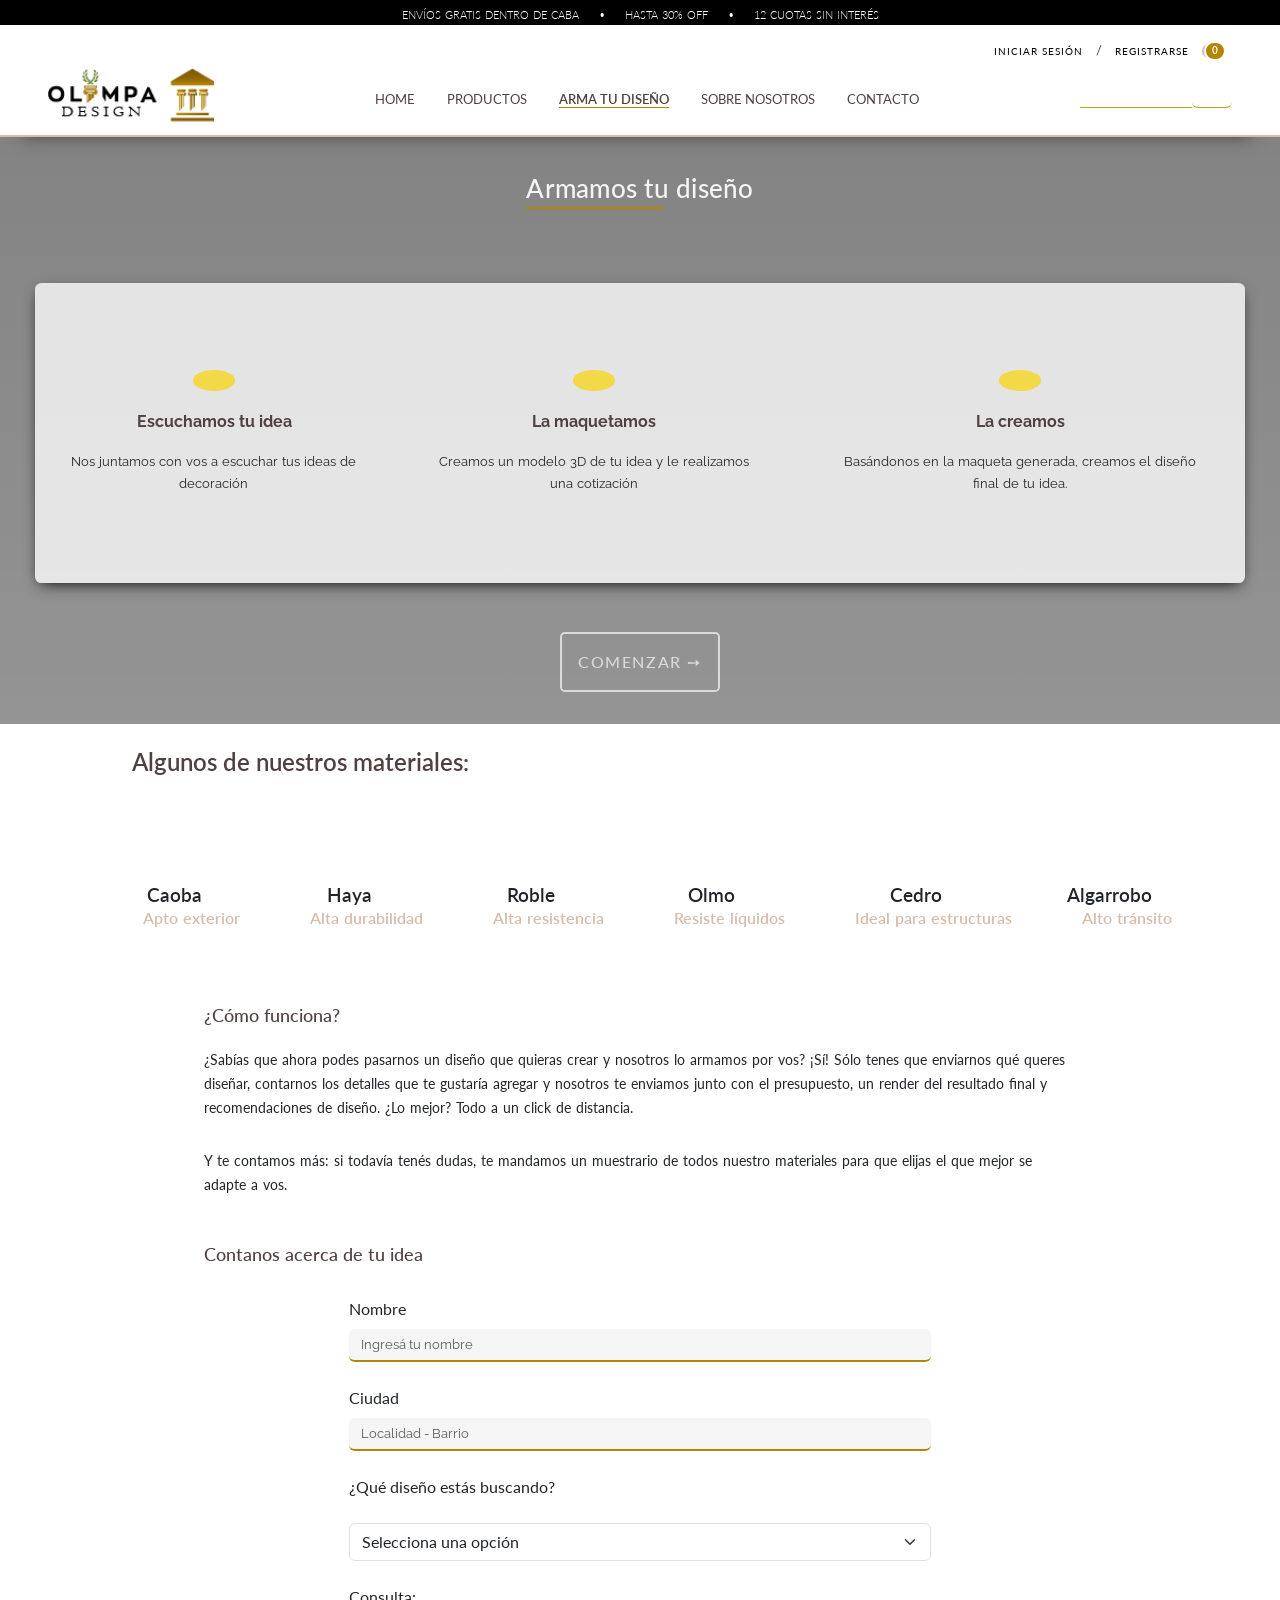
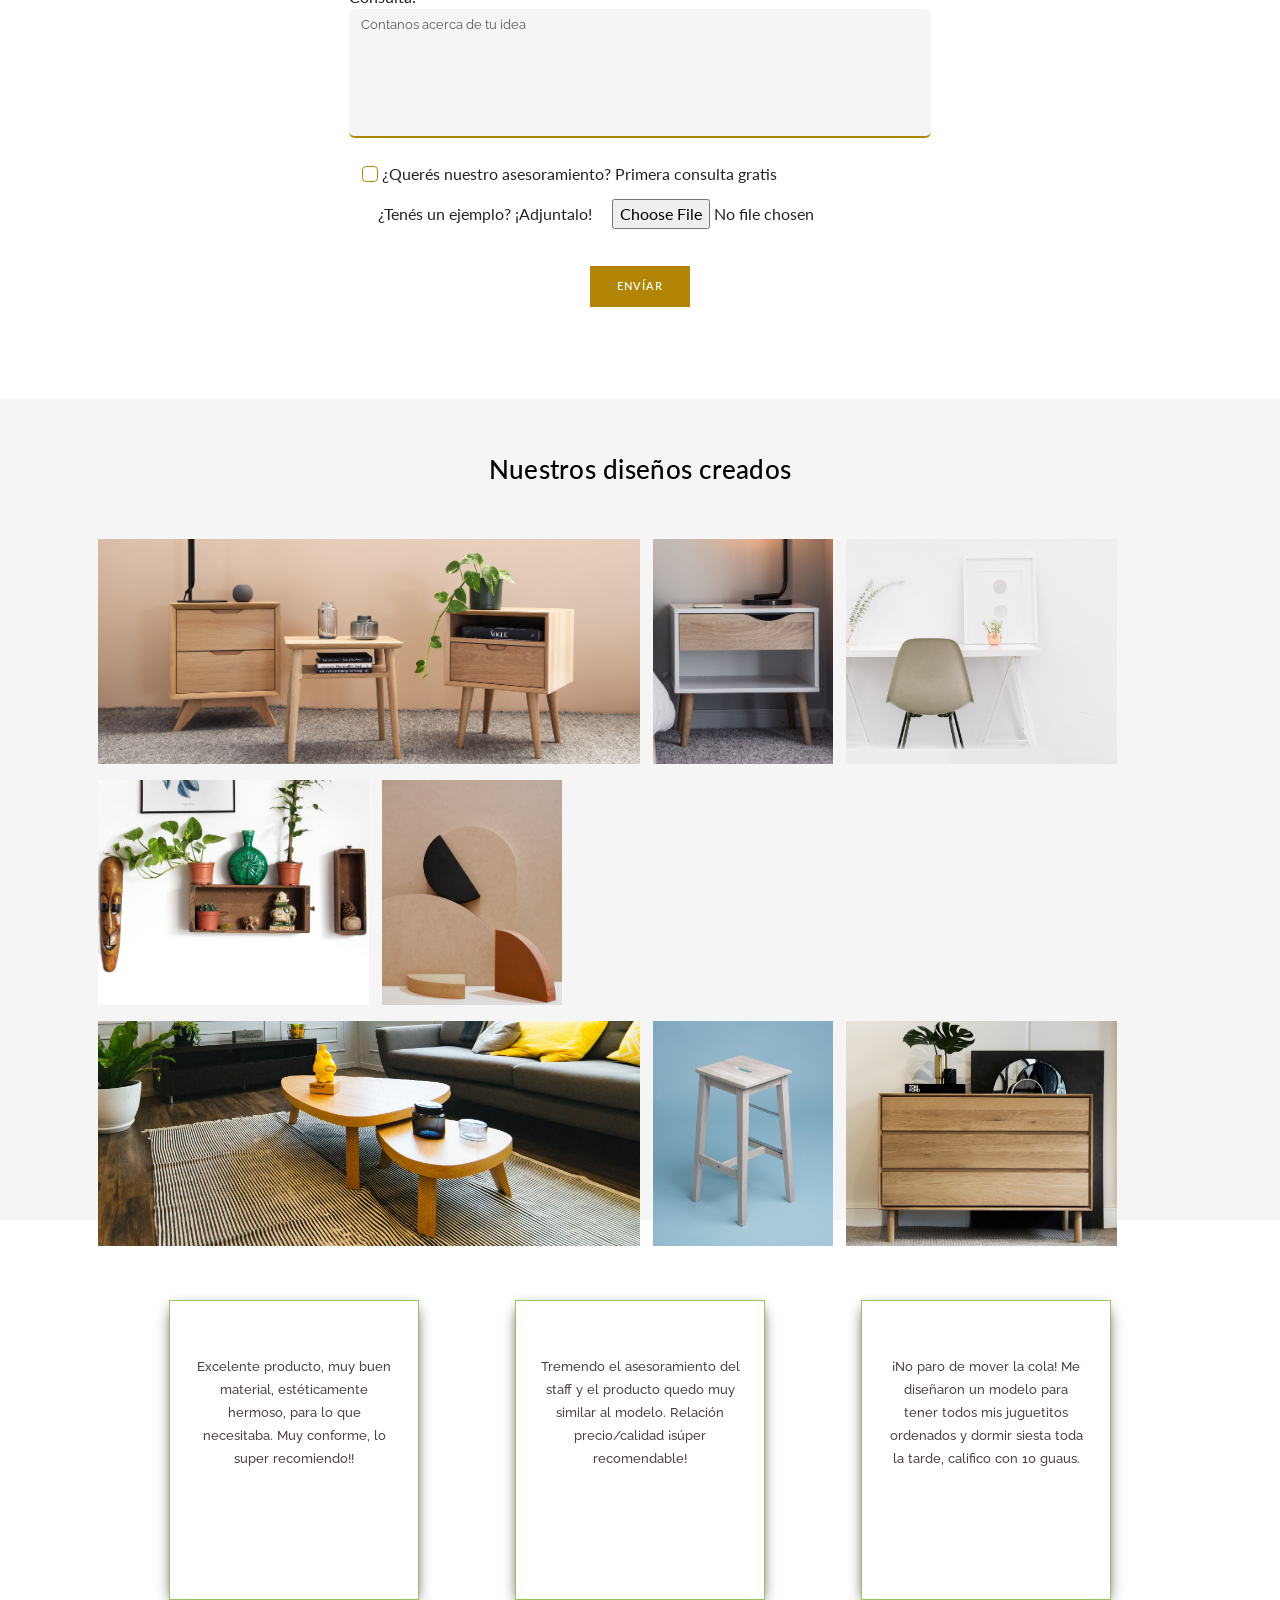
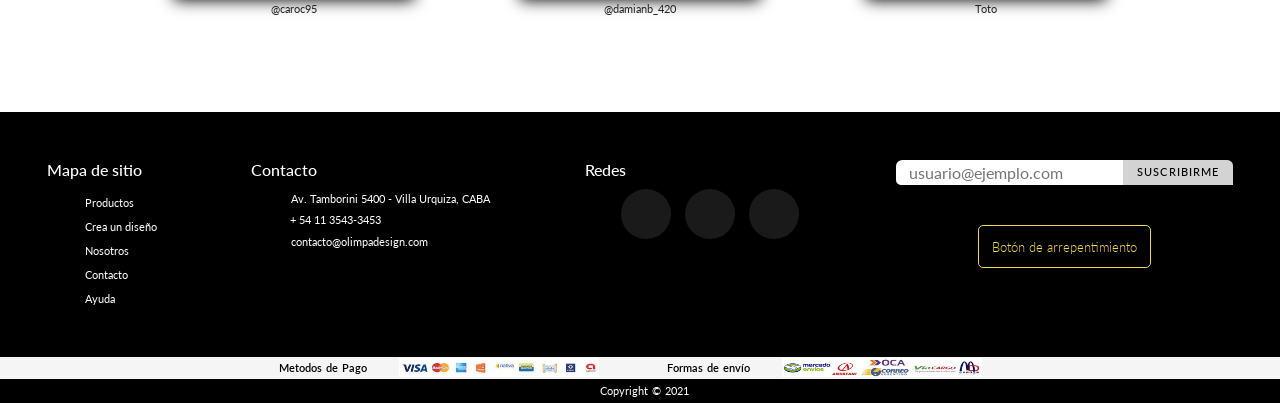
==== commit 0cb80630: "Update diseno.html" ====
--- a/diseno.html
+++ b/diseno.html
@@ -318,7 +318,7 @@
                 </p>
                 <div class="testimonials__content testimonial-content">
                     <div class="pic"><img src="https://images.unsplash.com/photo-1556229174-5e42a09e45af?ixid=MnwxMjA3fDB8MHxwaG90by1wYWdlfHx8fGVufDB8fHx8&ixlib=rb-1.2.1&auto=format&fit=crop&w=343&q=80" alt=""></div>
-                    <p class="testimonials__title">Pupi</p>
+                    <p class="testimonials__title">Toto</p>
                 </div>
             </div>
         </div>
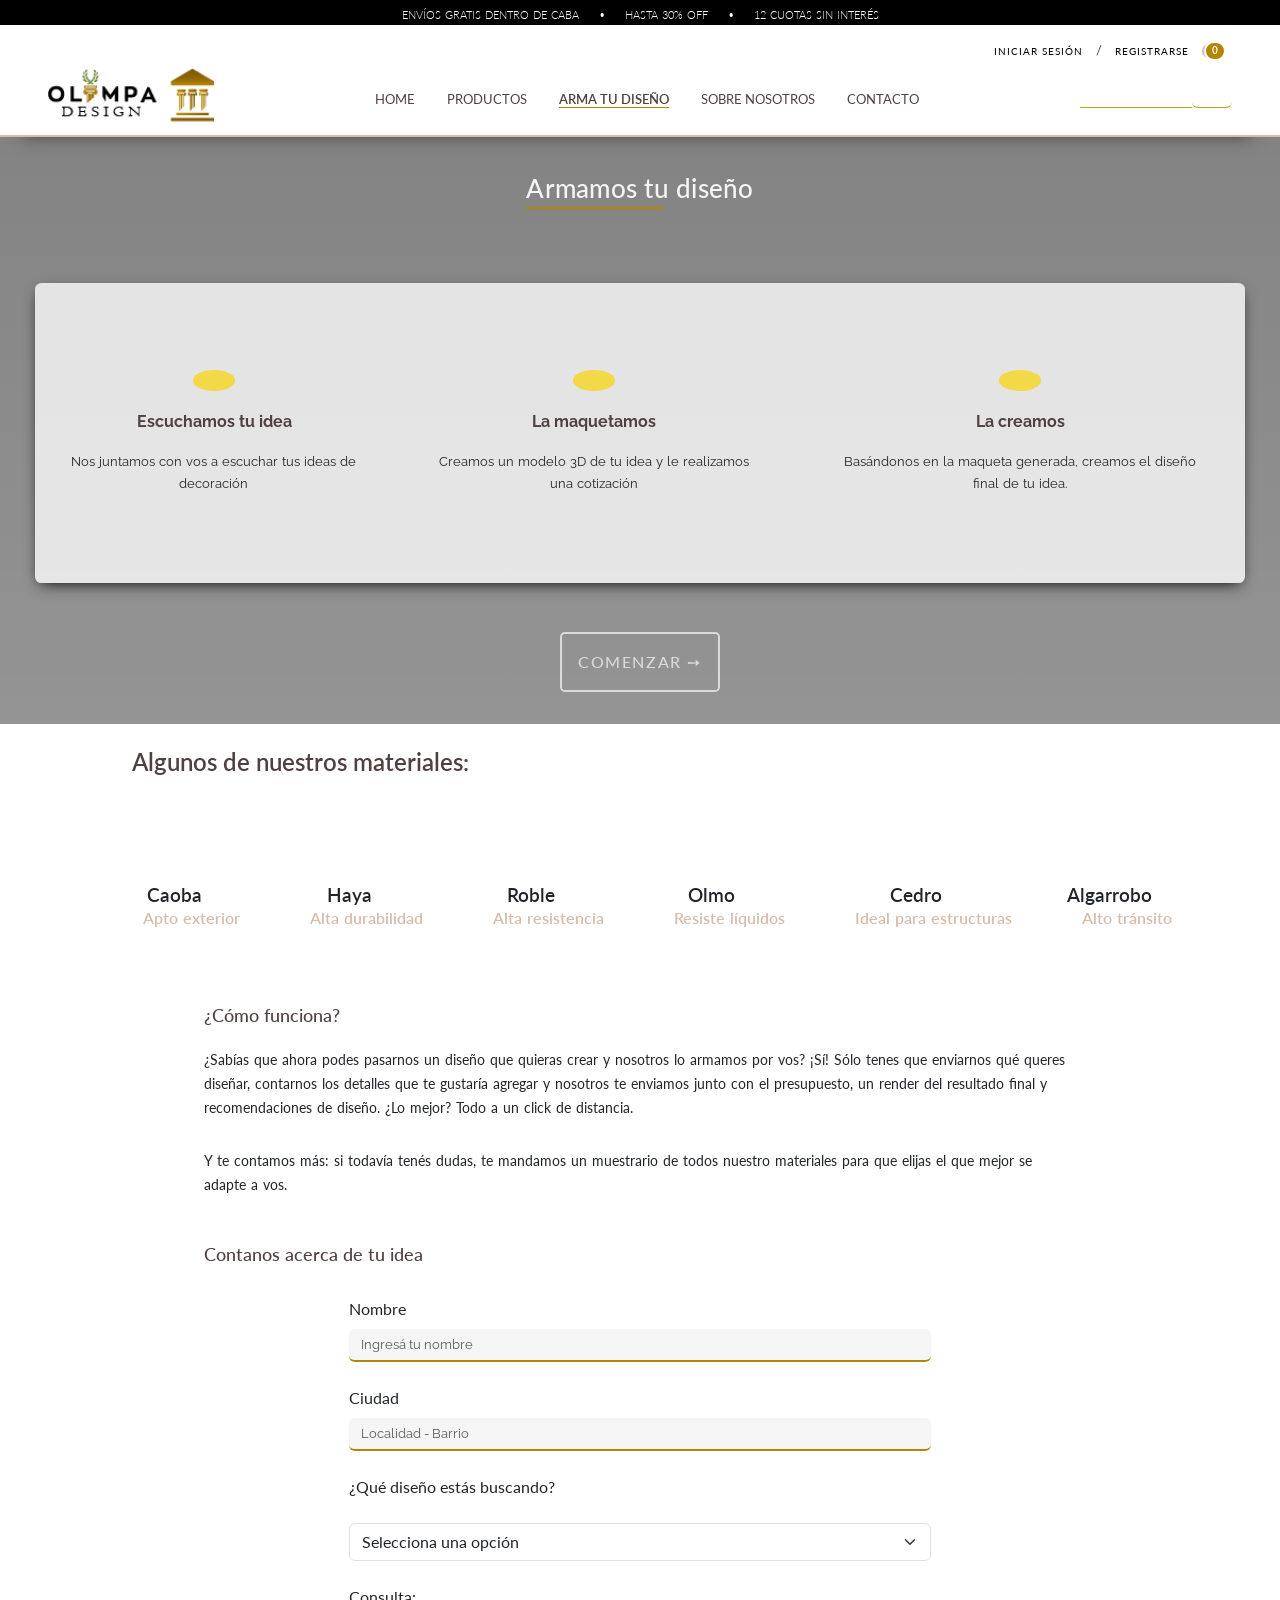
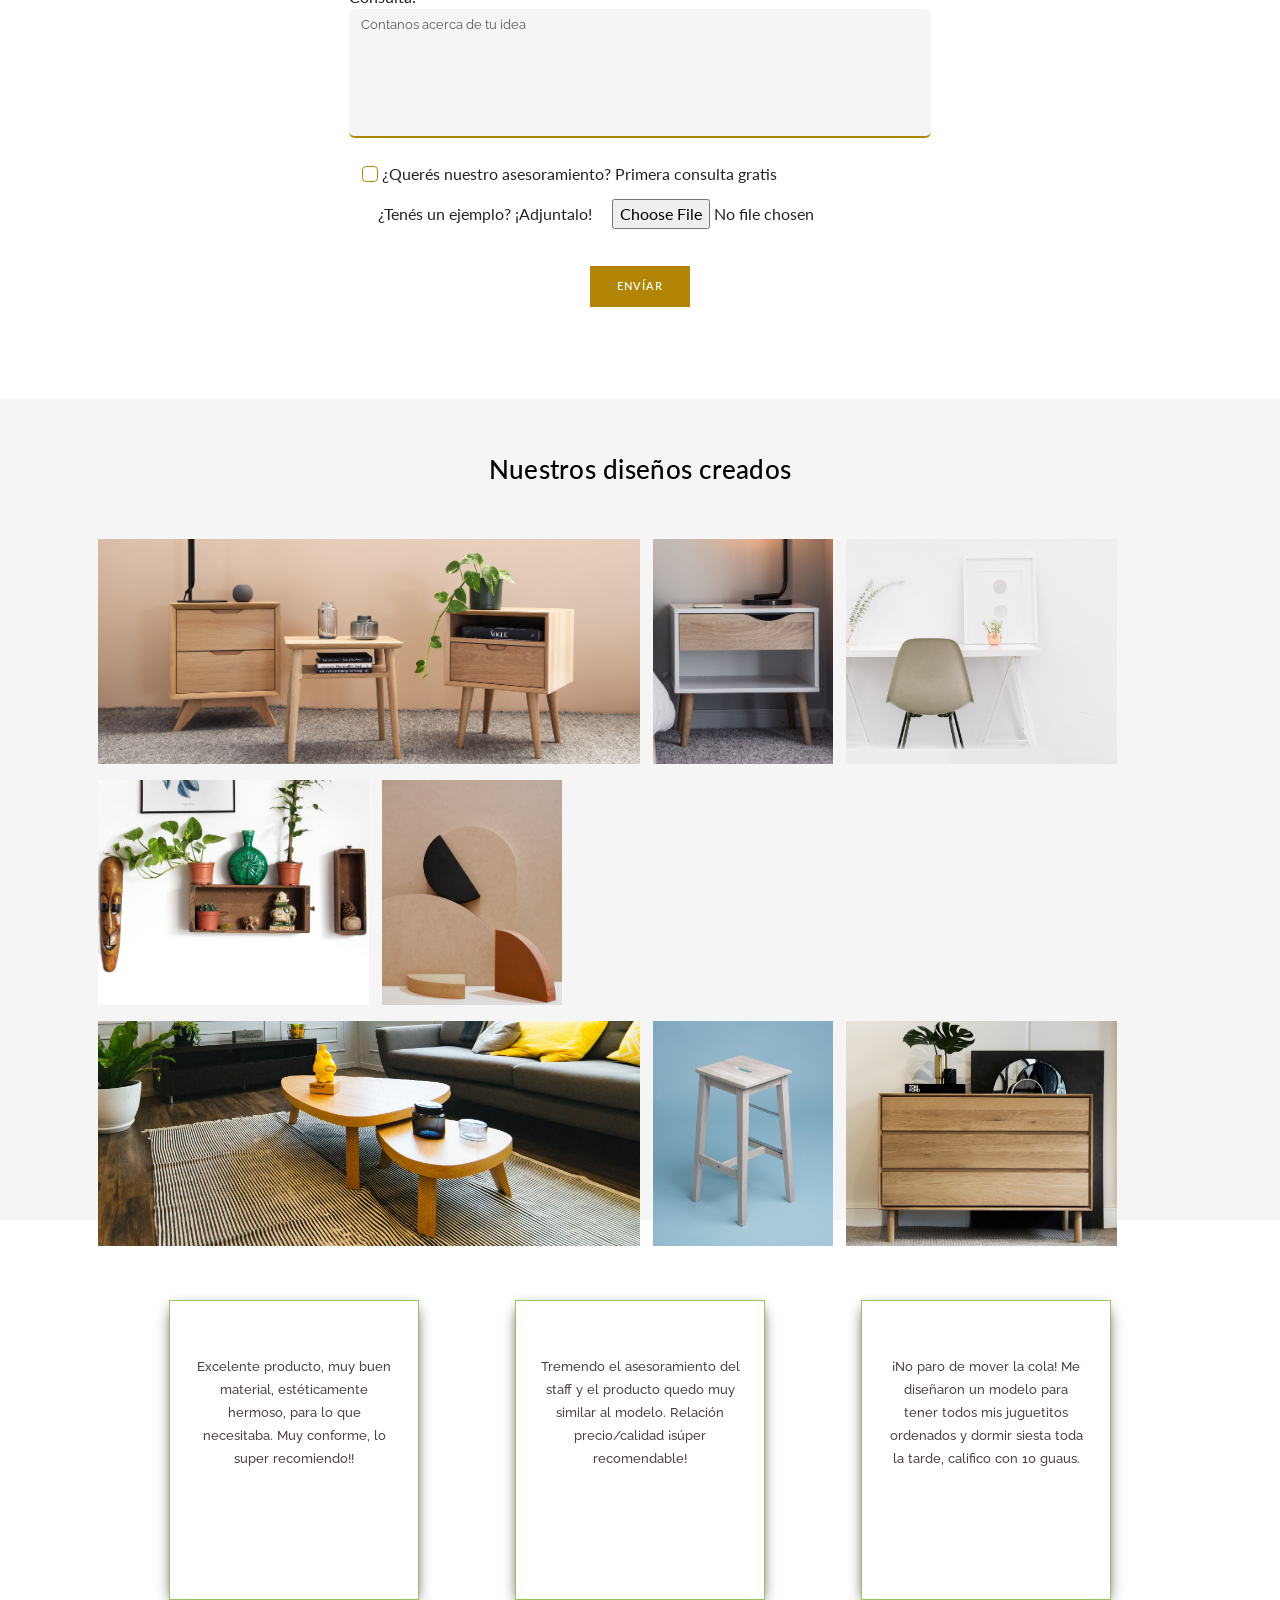
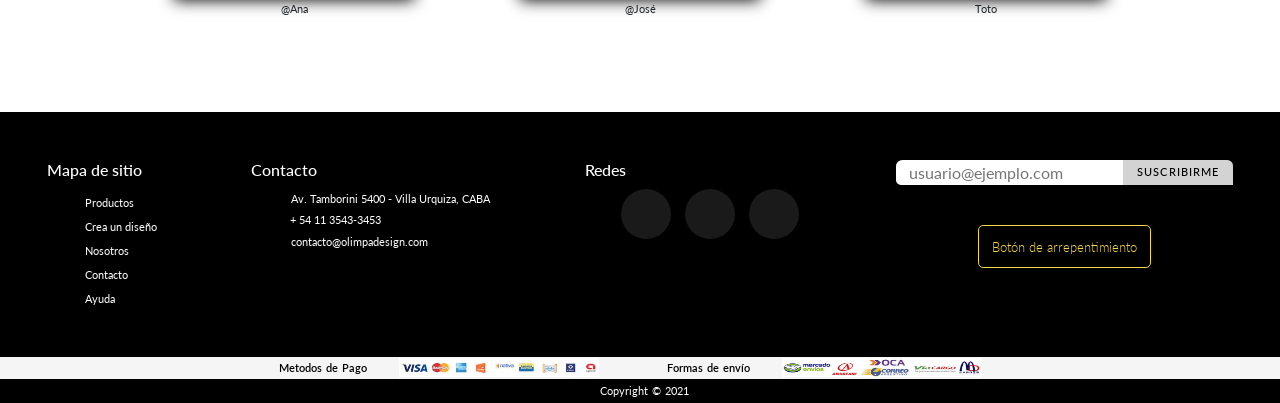
==== commit c63e45e5: "Update diseno.html" ====
--- a/diseno.html
+++ b/diseno.html
@@ -296,7 +296,7 @@
                 </p>
                 <div class="testimonials__content testimonial-content">
                     <div class="pic"><img src="https://images.unsplash.com/photo-1503185912284-5271ff81b9a8?ixid=MnwxMjA3fDB8MHxwaG90by1wYWdlfHx8fGVufDB8fHx8&ixlib=rb-1.2.1&auto=format&fit=crop&w=334&q=80" alt=""></div>
-                    <p class="testimonials__title">@caroc95</p>
+                    <p class="testimonials__title">@Ana</p>
                 </div>
             </div>
 
@@ -307,7 +307,7 @@
                 </p>
                 <div class="testimonials__content testimonial-content">
                     <div class="pic"><img src="https://images.unsplash.com/photo-1541647376583-8934aaf3448a?ixid=MnwxMjA3fDB8MHxzZWFyY2h8MTF8fHByb2ZpbGUlMjBwaG90b3xlbnwwfHwwfHw%3D&ixlib=rb-1.2.1&w=1000&q=80" alt=""></div>
-                    <p class="testimonials__title">@damianb_420</p>
+                    <p class="testimonials__title">@José</p>
                 </div>
             </div>
 
